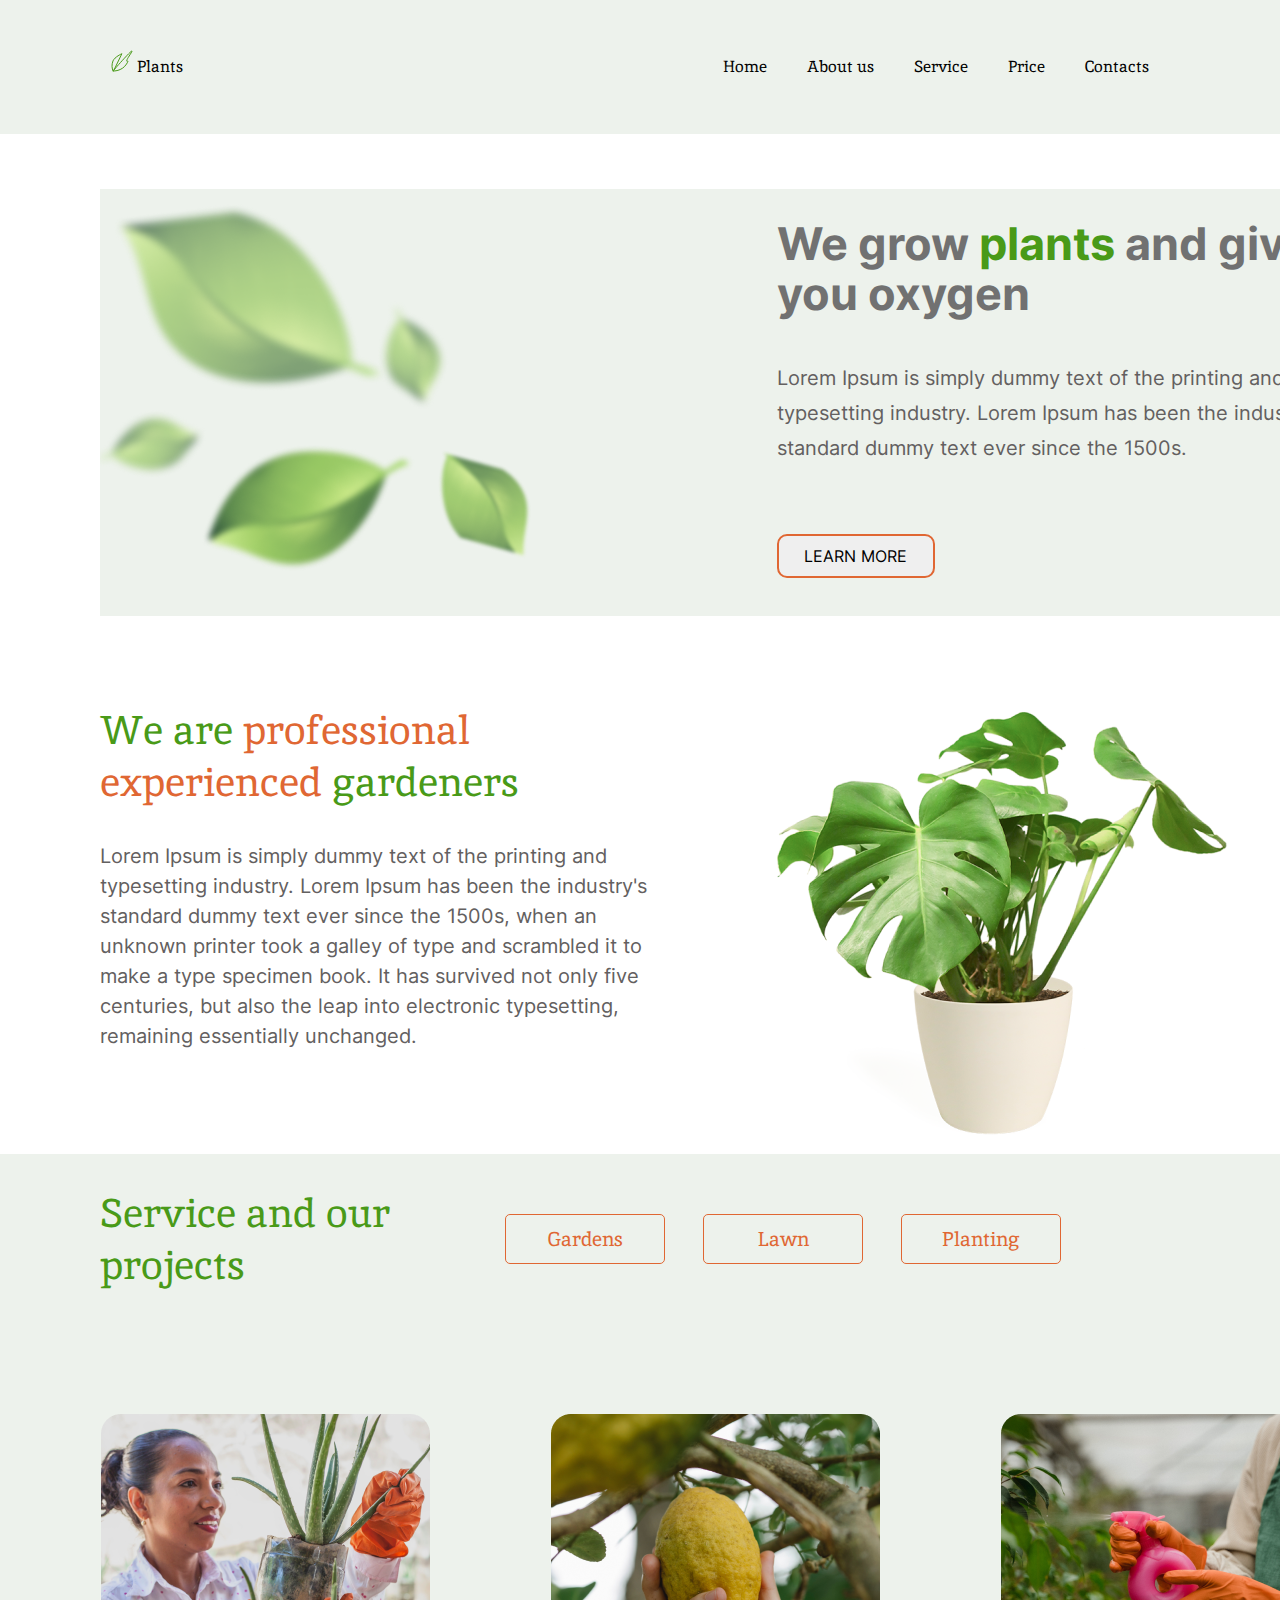
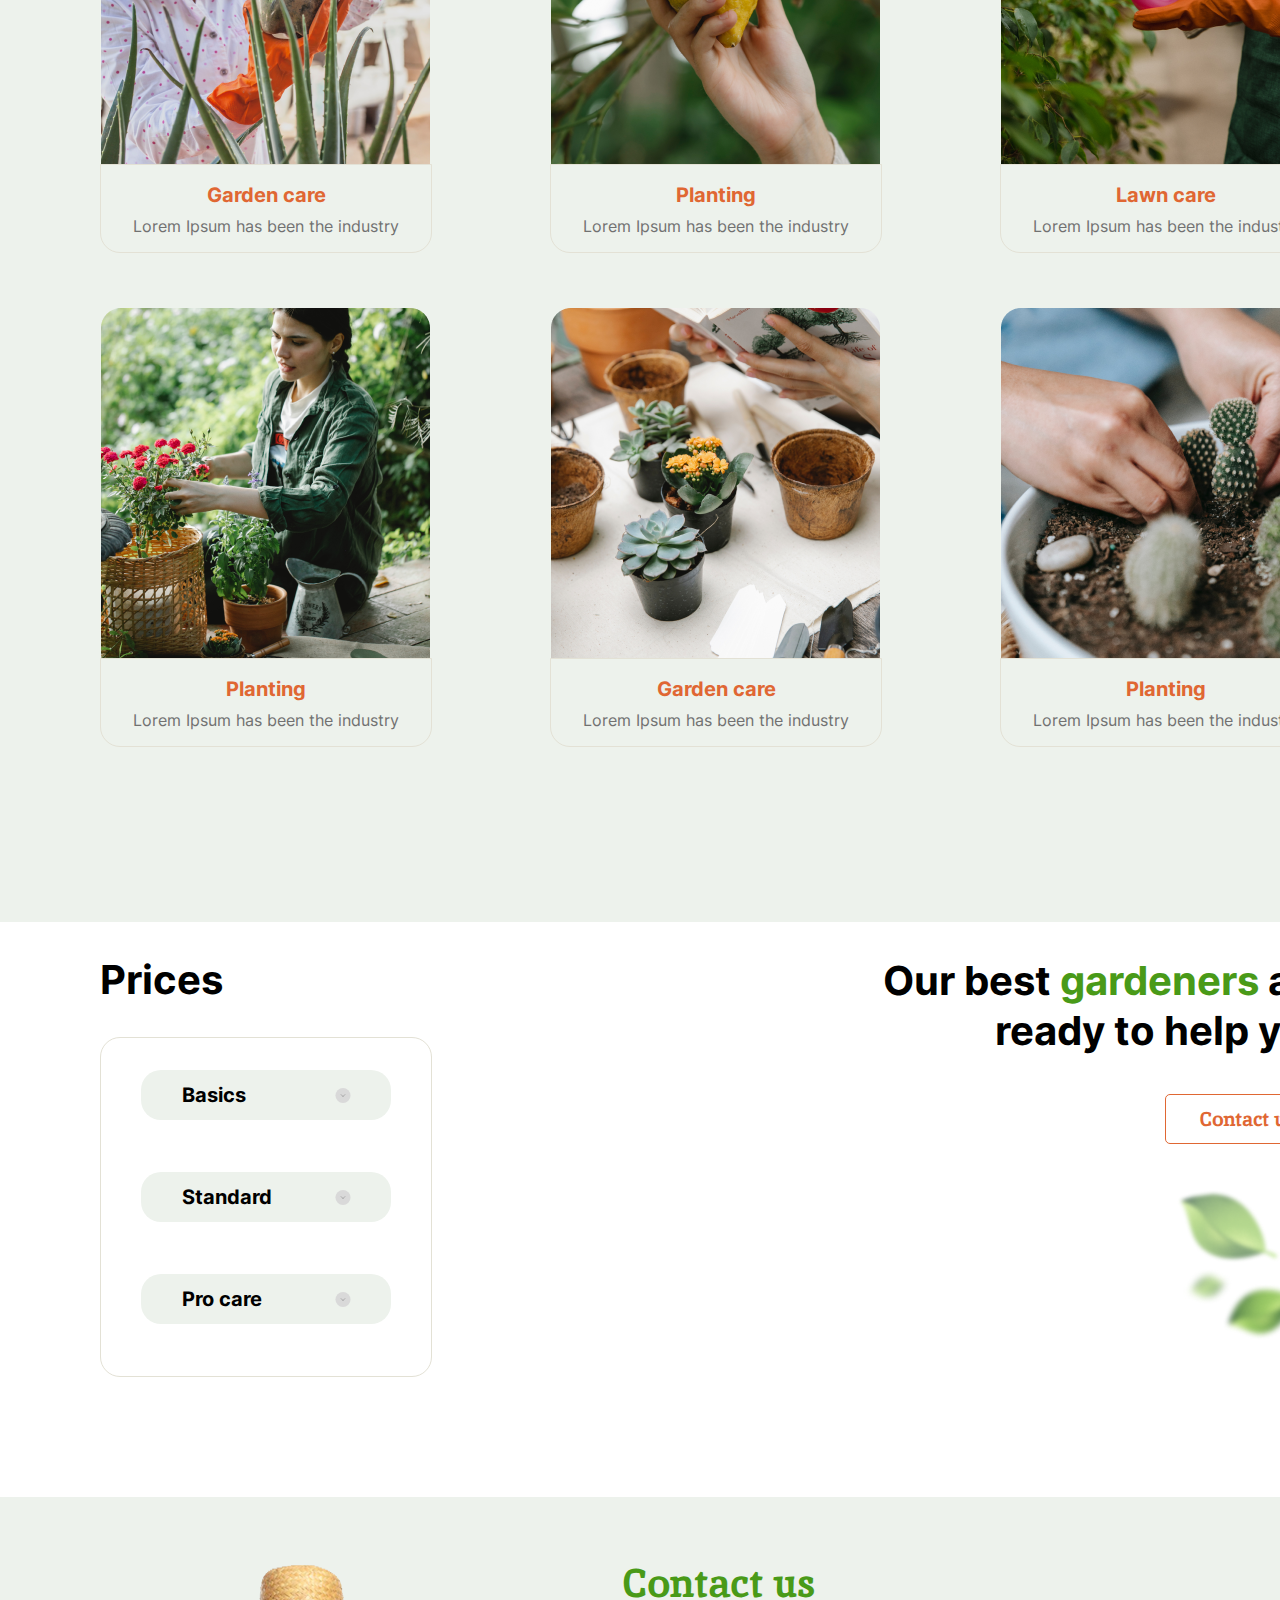
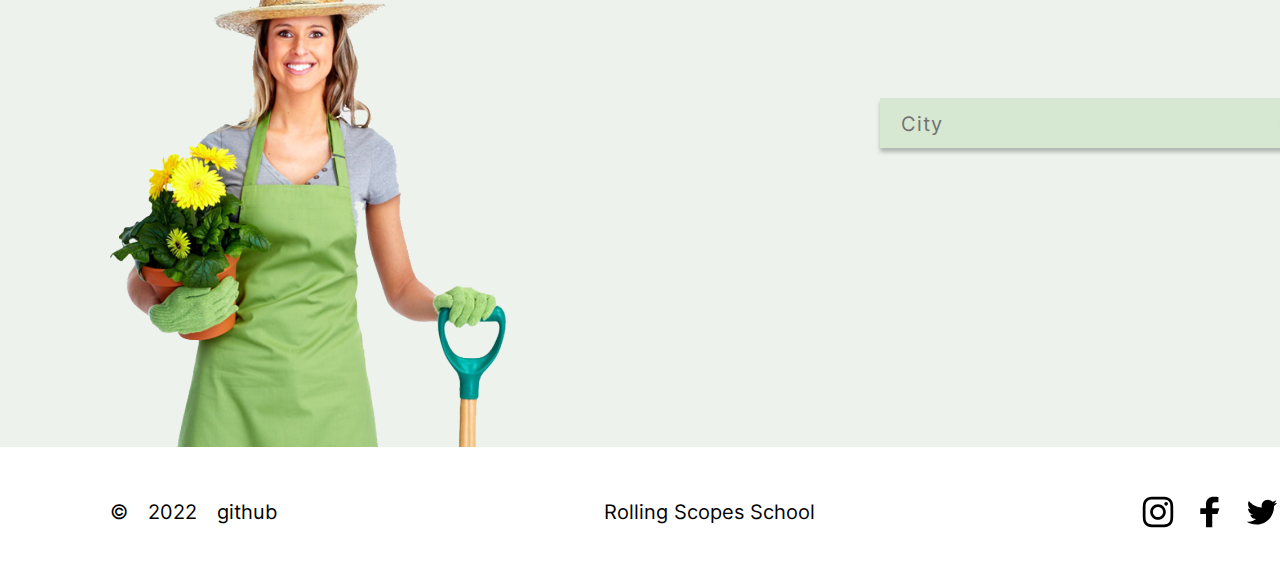
==== plants/index.html @ 16fa7680 "feat: add all files, markup and styles for task" ====
<!DOCTYPE html>
<html lang="en">
<head>
    <meta charset="UTF-8">
    <meta http-equiv="X-UA-Compatible" content="IE=edge">
    <meta name="viewport" content="width=device-width, initial-scale=1.0">
    <title>Document</title>
    <link rel="stylesheet" href="style.css">
</head>
<body>
    <header class="header">
            <div>
                <img src="./assets/logo_vector.svg" alt="logo">
                <span class="header-text">Plants</span>
            </div>
            <nav class="nav">
                <ul class="nav-list">
                    <li class="header-text"><a href="#home" class="nav-link">Home</a></li>
                    <li class="header-text"><a href="#aboutus" class="nav-link">About us</a></li>
                    <li class="header-text"><a href="#service" class="nav-link">Service</a></li>
                    <li class="header-text"><a href="#price" class="nav-link">Price</a></li>
                    <li class="header-text"><a href="#contacts" class="nav-link">Contacts</a></li>
                </ul>
            </nav>
    </header>
    <main class="main container">
        <section class="section home-section" id="home">
            <div class="home-section-item">
                <img src="./assets/leafs.png" alt="leafs">
            </div>
            <div class="home-section-item">
                <h1 class="home-section-header h1-color">We grow <span class="home-section-header home-section-header-part">plants</span> and give you oxygen</h1>
                <p class="home-section-paragraph">Lorem Ipsum is simply dummy text of the printing and typesetting industry. Lorem Ipsum has been the industry's standard dummy text ever since the 1500s.</p>
                <button class="home-section-button">LEARN MORE</button>
            </div>
        </section>
        <section class="section" id="aboutus">
            <div class="about-section-item">
                <h2 class="about-section-header h2-color">We are <span class="about-section-header about-section-header-color">professional experienced</span> gardeners</h2>
                <p class="about-section-paragraph">Lorem Ipsum is simply dummy text of the printing and typesetting industry. Lorem Ipsum has been the industry's standard dummy text ever since the 1500s, when an unknown printer took a galley of type and scrambled it to make a type specimen book. It has survived not only five centuries, but also the leap into electronic typesetting, remaining essentially unchanged. </p>
            </div>
            <div class="about-section-item">
                <img src="./assets/houseplant 1.png" alt="houseplant">
            </div>
        </section>
        <section class="section service-section" id="service">
            <div class="service-section-block">   
                <div class="service-section-header">
                    <h2 class="service-section-title">Service and our projects</h2>
                    <div class="service-section-buttons">
                        <button class="service-section-button">Gardens</button>
                        <button class="service-section-button">Lawn</button>
                        <button class="service-section-button">Planting</button>
                    </div>
                </div>
                <div class="service-section-items">
                    <div class="service-section-item">
                        <img src="./assets/first.png" alt="first">
                        <div class="serice-section-item-text">
                            <h3 class="service-section-h3">Garden care</h3>
                            <p class="service-section-paragraph">Lorem Ipsum has been the industry</p>
                        </div>
                    </div>
                    <div class="service-section-item">
                        <img src="./assets/first (1).png" alt="first (1)">
                        <div class="serice-section-item-text">
                            <h3 class="service-section-h3">Planting</h3>
                            <p class="service-section-paragraph">Lorem Ipsum has been the industry</p>
                        </div>
                    </div>
                    <div class="service-section-item">
                        <img src="./assets/first (2).png" alt="first (2)">
                        <div class="serice-section-item-text">
                            <h3 class="service-section-h3">Lawn care</h3>
                            <p class="service-section-paragraph">Lorem Ipsum has been the industry</p>
                        </div>
                    </div>
                    <div class="service-section-item">
                        <img src="./assets/first (3).png" alt="first (3)">
                        <div class="serice-section-item-text">
                            <h3 class="service-section-h3">Planting</h3>
                            <p class="service-section-paragraph">Lorem Ipsum has been the industry</p>
                        </div>
                    </div>
                    <div class="service-section-item">
                        <img src="./assets/first (4).png" alt="first (4)">
                        <div class="serice-section-item-text">
                            <h3 class="service-section-h3">Garden care</h3>
                            <p class="service-section-paragraph">Lorem Ipsum has been the industry</p>
                        </div>
                    </div>
                    <div class="service-section-item">
                        <img src="./assets/first (5).png" alt="first (5)">
                        <div class="serice-section-item-text">
                            <h3 class="service-section-h3">Planting</h3>
                            <p class="service-section-paragraph">Lorem Ipsum has been the industry</p>
                        </div>
                    </div>
                </div>
            </div>
        </section>
        <section class="section price-section" id="price">
            <div class="price-section-block">
                <div class="price-section-types">
                    <h2 class="prices-header">Prices</h2>
                    <div class="select-block">
                        <div>
                            <select class="price-section-select">
                                <option>Basics</option>
                            </select>
                            <span class="select-span">
                                <img class="select-span-arrow" src="./assets/accordion_btn.svg" alt="accordion_btn">
                            </span>
                        </div>
                        <div>
                            <select class="price-section-select">
                                <option>Standard</option>
                            </select>
                            <span class="select-span">
                                <img class="select-span-arrow" src="./assets/accordion_btn.svg" alt="accordion_btn">
                            </span>
                        </div>
                        <div>
                            <select class="price-section-select">
                                <option>Pro care</option>
                            </select>
                            <span class="select-span">
                                <img class="select-span-arrow" src="./assets/accordion_btn.svg" alt="accordion_btn">
                            </span>
                        </div>
                    </div>
                </div>
                <div class="price-header">
                    <h2 class="price-section-header h2-color-price">Our best <span class="price-section-header price-section-header-color">gardeners</span> are ready to help you </h2>
                    <button class="price-section-button">Contact us</button>
                    <img class="leafs_small" src="./assets/leafs_small.png" alt="leafs_small">
                </div>
            </div>
        </section>
        <section class="section contacts-section" id="contacts">
            <div class="contacts-section-block">
                <h2 class="contacts-section-h2">Contact us</h2>
                <div class="contacts-section-content"> 
                    <img class="contacts-section-woman" src="./assets/contact_woman 1.png" alt="contact_woman">
                    <div class="contacts-city">
                        <select class="contacts-section-select">
                            <option>City</option>
                        </select>
                        <span class="contacts-select-span">
                            <img class="select-span-arrow" src="./assets/accordion_btn.svg" alt="accordion_btn">
                        </span>
                    </div>
                </div>
            </div>
        </section>
    </main>
    <footer class="footer container">
        <div class="footer-content">
            <div class="footer-github footer-text">
                <p class="footer-github-margin">©</p>
                <p class="footer-github-margin">2022</p>
                <p class="footer-github-margin">
                    <a class="footer-link" href="https://github.com/averikaa">
                        github
                    </a>
                </p>
            </div>
            <div class="footer-rss footer-text">
                <p>
                    <a class="footer-link" href="https://app.rs.school/">
                        Rolling Scopes School
                    </a>
                </p>
            </div>
            <div class="footer-img-block">
                <img class=" footer-img" src="./assets/Vector.svg" alt="Vector">
                <img class=" footer-img" src="./assets/Vector (1).svg" alt="Vector (1)">
                <img class=" footer-img" src="./assets/Vector (2).svg" alt="Vector (2)">
                <img class=" footer-img" src="./assets/Vector (3).svg" alt="Vector (3)">
            </div>
        </div>
    </footer>
</body>
</html>
---- plants/style.css ----
@font-face {
    font-family: Inter;
     src: url("assets/fonts/Inter-Regular.ttf");
     font-weight: 300;
   }
@font-face {
font-family: Inter;
    src: url("assets/fonts/Inter-Bold.ttf");
    font-weight: 700;
}
@font-face {
    font-family: Inika;
        src: url("assets/fonts/Inika-Bold.ttf");
        font-weight: 700;
}    
@font-face {
    font-family: Inika;
        src: url("assets/fonts/Inika-Regular.ttf");
        font-weight: 400;
}
body {
    min-height: 100%;
    margin: 0;
    padding: 0;
    display: flex;
    flex-direction: column;
    justify-content: space-between;
}
.header {
    display: flex;
    justify-content: space-between;
    align-items: center;
    height: 134px;
    padding-left: 111px;
    padding-right: 111px;
    background: #EDF2EC;
}
.header-text {
    font-family: 'Inika';
    font-style: normal;
    font-weight: 400;
    font-size: 16px;
    line-height: 50px;
    color: #000;
}
.nav-list{
    display: flex;
    justify-content: flex-end;
    align-items: center;  
    list-style: none;
}
.nav-link {
    padding: 15px 20px;
    line-height: 50px;
    text-decoration: none;
    font-family: Inika;
    color: #000;
  }
  .nav-link:hover {
    color: #E06733;
  }
.h1-color {
    color: #717171;
}
.home-section-header {    
    font-family: 'Inter';
    font-style: normal;
    font-weight: 700;
    font-size: 45px;
    line-height: 50px;
}
.home-section-header-part {
    color: #499A18;
}
.section {
    margin-left: 100px;
    margin-right: 110px;
    margin-top: 55px;
    display: flex;
    justify-content: space-between;
}
.home-section {

    /* padding: 8px 0px; */
    gap: 10px;
    background: #EDF2EC;
}
.home-section-item {
    text-align: left;
    width: 45%;
}

.about-section-item {
    text-align: left;
    width: 45%;
}
.home-section-paragraph {
    font-family: Inter;
    font-style: normal;
    font-weight: 400;
    font-size: 20px;
    line-height: 35px;
    color: #636060;
    margin-top: 42px;
}
.home-section-button {
    border: 2px solid #E06733;
    border-radius: 10px;
    font-family: Inter;
    font-style: normal;
    font-weight: 400;
    font-size: 16px;
    line-height: 20px;
    color: #000;
    width: 158px;
    height: 44px;
    margin-top: 48px;
}
.container {
    min-width: 1440px;
    margin: 0 auto;
}
.about-section-header {
    font-family: 'Inika';
    font-style: normal;
    font-weight: 400;
    font-size: 40px;
    line-height: 52px;
}
.h2-color {
    color: #499A18;
}
.about-section-header-color {
    color: #E06733;
}
.about-section-paragraph {
    font-family: 'Inter';
    font-style: normal;
    font-weight: 400;
    font-size: 20px;
    line-height: 30px;
    color: #636060;
}
.service-section {
    display: flex;
    flex-direction: column;
    width: 100%;
    background: #EDF2EC;
    margin: 0;
}
.service-section-block {
    margin-left: 100px;
    margin-right: 110px;
    margin-bottom: 120px;
}
.service-section-header {
    display: flex;
    flex-direction: row;
    justify-content: space-between;
    align-items: center;
    margin-bottom: 90px;
}
.service-section-buttons {
    display: flex;
    flex-direction: row;
    margin-right: 250px;
}
.service-section-items {
    display: flex;
    flex-direction: row;
    flex-wrap: wrap;
    justify-content: space-between;
    align-items: initial;
}
.service-section-item {
    display: flex;
    flex-direction: column;
    justify-content: center;
    margin-bottom: 55px;
}
.serice-section-item-text {
    display: flex;
    flex-direction: column;
    justify-content: center;
    align-items: center;
    border: 1px solid #E3E1D5;
    border-radius: 0px 0px 20px 20px;
    width: 100%;
}
.service-section-title {
    font-family: 'Inika';
    font-style: normal;
    font-weight: 400;
    font-size: 40px;
    line-height: 52px;
    color: #499A18; 
    width: 300px;
}
.service-section-button {
    font-family: 'Inika';
    font-style: normal;
    font-weight: 400;
    font-size: 20px;
    line-height: 26px;
    color: #E06733;
    border: 1px solid #E06733;
    border-radius: 5px;
    height: 50px;
    width: 160px;
    margin-left: 19px;
    margin-right: 19px;
    background-color: #EDF2EC;
}
.service-section-h3 {
    font-family: 'Inter';
    font-style: normal;
    font-weight: 700;
    font-size: 20px;
    line-height: 20px;
    color: #E06733;
    margin-bottom: -5px;
}
.service-section-paragraph {
    font-family: 'Inter';
    font-style: normal;
    font-weight: 400;
    font-size: 16px;
    line-height: 20px;
    color: #717171;    
}
.price-section-header {
    font-family: 'Inter';
    font-style: normal;
    font-weight: 700;
    font-size: 40px;
    line-height: 50px;
    text-align: right;
    width: 455px;
    height: 100px;
}
.h2-color-price {
   color: #000;
}
.price-section-header-color {
    color: #499A18;
}
.price-section-button {
    font-family: 'Inika';
    font-style: normal;
    font-weight: 700;
    font-size: 20px;
    line-height: 26px;
    text-align: center;
    color: #E06733;
    border: 1px solid #E06733;
    background-color: #FFFFFF; 
    width: 165px;
    height: 50px;
    margin-top: 5px;
    margin-bottom: 38px;
    border-radius: 5px;
}
.prices-header {
    font-family: 'Inter';
    font-style: normal;
    font-weight: 700;
    font-size: 40px;
    line-height: 48px;
    color: #000000;
}
.price-section {
    width: 100%;
    margin: 0;
}
.price-section-types {
    display: flex;
    flex-direction: column;
}
.price-header {
    display: flex;
    flex-direction: column;
    align-items: flex-end;
}
.select-block {
    display: flex;
    flex-direction: column;
    justify-content: center;
    align-items: center;
    border: 1px solid #E3E1D5;
    border-radius: 20px;
    padding: 16px 0px;
}
.price-section-block{
    display: flex;
    width: 100%;
    flex-direction: row;
    justify-content: space-between;
    margin-left: 100px;
    margin-right: 110px;
    margin-bottom: 120px;
}
.leafs_small {
    width: 155px ;
    height: 175px ;
}
.price-section-select {
    background: #EDF2EC;
    border-radius: 20px;
    border-color: transparent;
    font-family: 'Inter';
    font-style: normal;
    font-weight: 700;
    font-size: 20px;
    line-height: 20px;
    color: #000000;
    width: 250px;
    height: 50px;
    appearance: none;
    margin: 16px 40px;
    padding: 0px 40px;
    display: flex;
}
.select-span {
    position: relative;
    left: 234px;
    bottom: 48px;
}
.select-span-arrow {
    width: 16px;
    height: 16px;
}
.contacts-section {
    background: #EDF2EC;
    width: 100%;
    margin: 0;
}
.contacts-section-block {
    display: flex;
    flex-direction: column;
    align-items: center;
    width: 100%;
    margin-left: 110px;
    margin-right: 110px;
}
.contacts-section-content {
    display: flex;
    width: 100%;
    justify-content: space-between;
}
.contacts-section-woman {
    height: 497px;
    width: 400px;
}
.contacts-section-h2 {
    font-family: 'Inika';
    font-style: normal;
    font-weight: 700;
    font-size: 40px;
    line-height: 52px;
    color: #499A18;
    width: 195px;
    height: 51px;
    margin: 60px 0px -58px 0px;
}
.contacts-city {
    margin-top: 148px;
}
.contacts-section-select {
    display: flex;
    background: #D6E7D2;
    box-shadow: 0px 4px 4px rgba(0, 0, 0, 0.25);
    border-radius: 0px;
    height: 50px;
    width: 450px;
    border-color: transparent;
    appearance: none;
    font-family: 'Inter';
    font-style: normal;
    font-weight: 400;
    font-size: 20px;
    line-height: 40px;
    letter-spacing: 0.05em;
    color: #717171;
    padding: 5px 35px 5px 20px;
}
.contacts-select-span {
    position: relative;
    left: 399px;
    bottom: 33px ;
    display: block;
    width: 16px;
    height: 16px;
}
.footer {
    display: flex;
    background: #FFFFFF;
    height: 130px;
}
.footer-content {
    display: flex;
    justify-content: space-between;
    align-items: center;
    width: 100%;
    margin-left: 110px;
    margin-right: 110px;
}
.footer-github {
    display: flex;
}
.footer-rss {
    display: flex;
}
.footer-img-block {
    display: flex;
}
.footer-img {
    margin-left: 20px;
    width: 32px;
    height: 32px;
}
.footer-text {
    font-family: 'Inter';
    font-style: normal;
    font-weight: 400;
    font-size: 20px;
    line-height: 50px;
    color: #000000;
}
.footer-github-margin {
    margin-right: 20px;
}
.footer-link {
    color: #000;
    text-decoration: none;
}
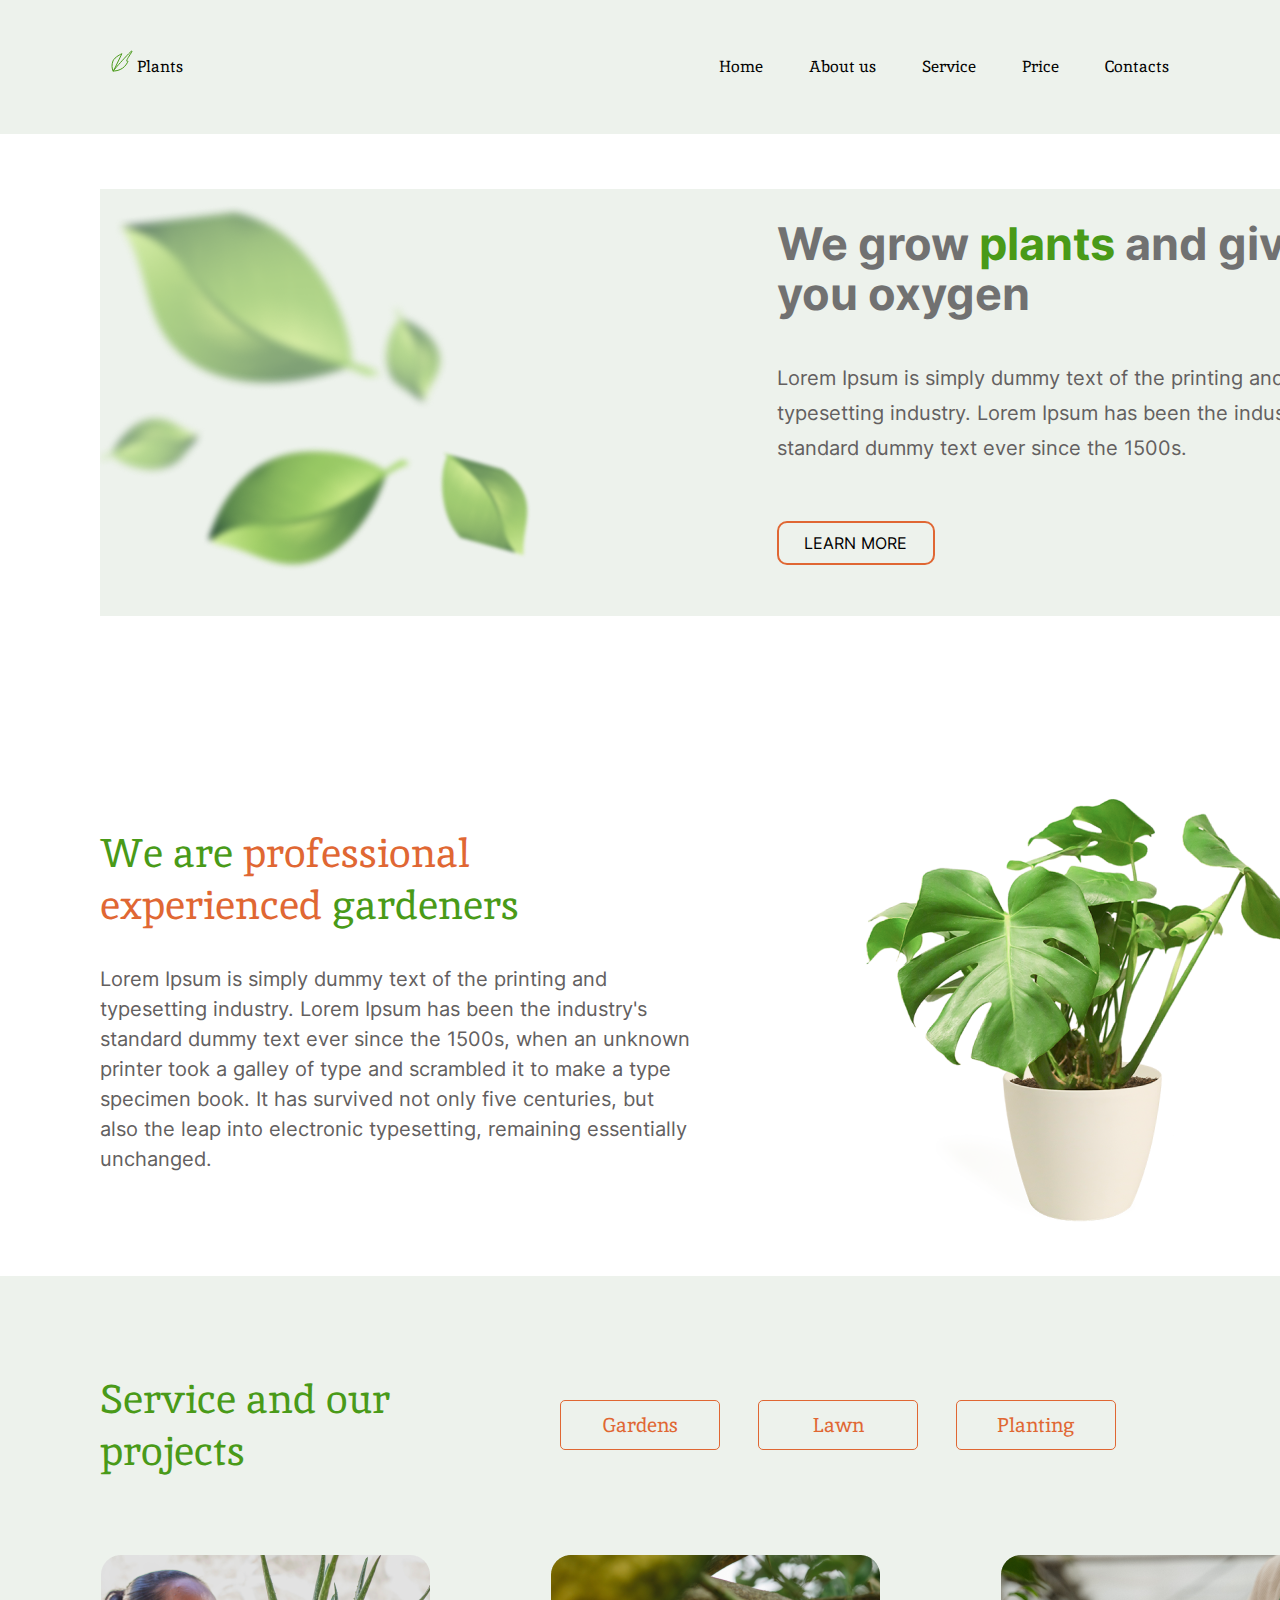
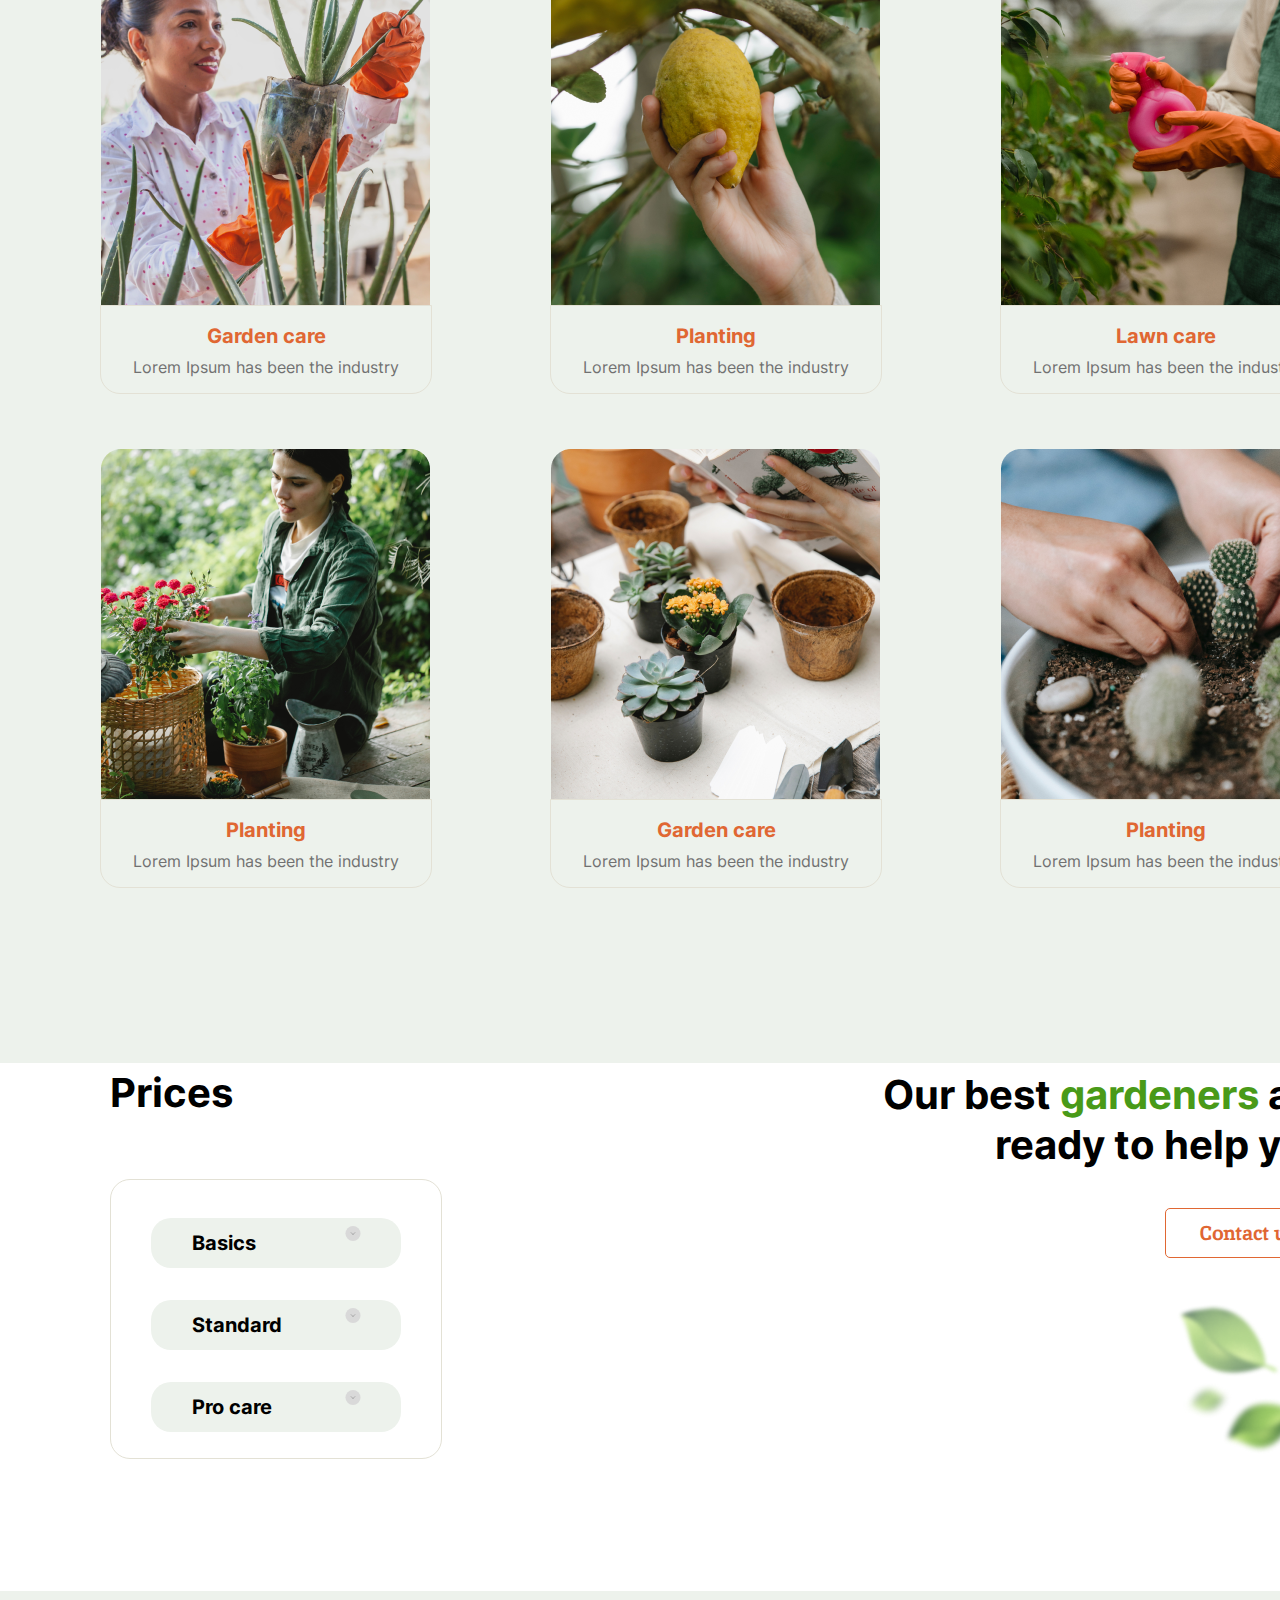
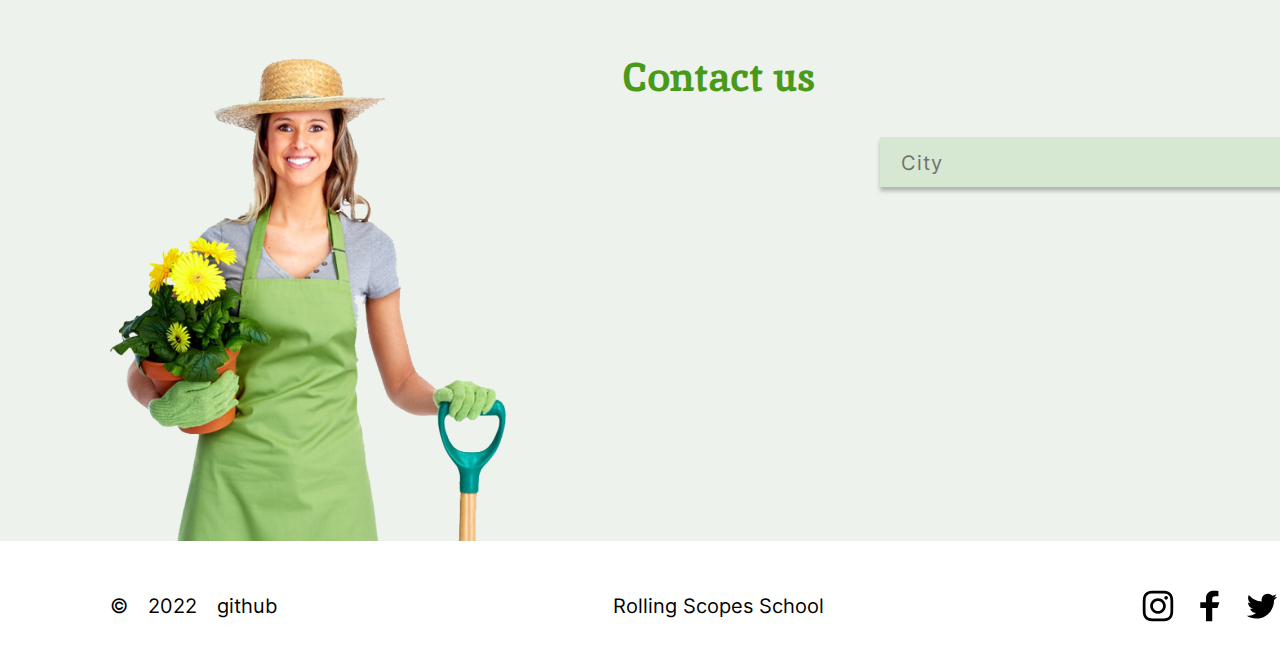
==== commit d77fc6dd: "refactor: rename few files, made some PixelPerfect fixes, add script.js" ====
--- a/plants/index.html
+++ b/plants/index.html
@@ -5,6 +5,8 @@
     <meta http-equiv="X-UA-Compatible" content="IE=edge">
     <meta name="viewport" content="width=device-width, initial-scale=1.0">
     <title>Document</title>
+    <link rel="icon" type="image/x-icon" href="./assets/logo_vector.svg">
+    <script src="script.js"></script>
     <link rel="stylesheet" href="style.css">
 </head>
 <body>
@@ -15,8 +17,8 @@
             </div>
             <nav class="nav">
                 <ul class="nav-list">
-                    <li class="header-text"><a href="#home" class="nav-link">Home</a></li>
-                    <li class="header-text"><a href="#aboutus" class="nav-link">About us</a></li>
+                    <li class="header-text"><a href="#welcome" class="nav-link">Home</a></li>
+                    <li class="header-text"><a href="#about" class="nav-link">About us</a></li>
                     <li class="header-text"><a href="#service" class="nav-link">Service</a></li>
                     <li class="header-text"><a href="#price" class="nav-link">Price</a></li>
                     <li class="header-text"><a href="#contacts" class="nav-link">Contacts</a></li>
@@ -24,23 +26,23 @@
             </nav>
     </header>
     <main class="main container">
-        <section class="section home-section" id="home">
-            <div class="home-section-item">
+        <section class="section welcome-section" id="welcome">
+            <div class="welcome-section-item">
                 <img src="./assets/leafs.png" alt="leafs">
             </div>
-            <div class="home-section-item">
-                <h1 class="home-section-header h1-color">We grow <span class="home-section-header home-section-header-part">plants</span> and give you oxygen</h1>
-                <p class="home-section-paragraph">Lorem Ipsum is simply dummy text of the printing and typesetting industry. Lorem Ipsum has been the industry's standard dummy text ever since the 1500s.</p>
-                <button class="home-section-button">LEARN MORE</button>
+            <div class="welcome-section-item">
+                <h1 class="welcome-section-header h1-color">We grow <span class="welcome-section-header welcome-section-header-part">plants</span> and give you oxygen</h1>
+                <p class="welcome-section-paragraph">Lorem Ipsum is simply dummy text of the printing and typesetting industry. Lorem Ipsum has been the industry's standard dummy text ever since the 1500s.</p>
+                <button class="welcome-section-button">LEARN MORE</button>
             </div>
         </section>
-        <section class="section" id="aboutus">
-            <div class="about-section-item">
+        <section class="section" id="about">
+            <div class="about-section-item" style="width: 65%;">
                 <h2 class="about-section-header h2-color">We are <span class="about-section-header about-section-header-color">professional experienced</span> gardeners</h2>
                 <p class="about-section-paragraph">Lorem Ipsum is simply dummy text of the printing and typesetting industry. Lorem Ipsum has been the industry's standard dummy text ever since the 1500s, when an unknown printer took a galley of type and scrambled it to make a type specimen book. It has survived not only five centuries, but also the leap into electronic typesetting, remaining essentially unchanged. </p>
             </div>
-            <div class="about-section-item">
-                <img src="./assets/houseplant 1.png" alt="houseplant">
+            <div class="about-section-item" style="margin: 87px 0px 35px 170px;">
+                <img src="./assets/houseplant1.png" alt="houseplant">
             </div>
         </section>
         <section class="section service-section" id="service">
@@ -62,35 +64,35 @@
                         </div>
                     </div>
                     <div class="service-section-item">
-                        <img src="./assets/first (1).png" alt="first (1)">
+                        <img src="./assets/first(1).png" alt="first (1)">
                         <div class="serice-section-item-text">
                             <h3 class="service-section-h3">Planting</h3>
                             <p class="service-section-paragraph">Lorem Ipsum has been the industry</p>
                         </div>
                     </div>
                     <div class="service-section-item">
-                        <img src="./assets/first (2).png" alt="first (2)">
+                        <img src="./assets/first(2).png" alt="first (2)">
                         <div class="serice-section-item-text">
                             <h3 class="service-section-h3">Lawn care</h3>
                             <p class="service-section-paragraph">Lorem Ipsum has been the industry</p>
                         </div>
                     </div>
                     <div class="service-section-item">
-                        <img src="./assets/first (3).png" alt="first (3)">
+                        <img src="./assets/first(3).png" alt="first (3)">
                         <div class="serice-section-item-text">
                             <h3 class="service-section-h3">Planting</h3>
                             <p class="service-section-paragraph">Lorem Ipsum has been the industry</p>
                         </div>
                     </div>
                     <div class="service-section-item">
-                        <img src="./assets/first (4).png" alt="first (4)">
+                        <img src="./assets/first(4).png" alt="first (4)">
                         <div class="serice-section-item-text">
                             <h3 class="service-section-h3">Garden care</h3>
                             <p class="service-section-paragraph">Lorem Ipsum has been the industry</p>
                         </div>
                     </div>
                     <div class="service-section-item">
-                        <img src="./assets/first (5).png" alt="first (5)">
+                        <img src="./assets/first(5).png" alt="first (5)">
                         <div class="serice-section-item-text">
                             <h3 class="service-section-h3">Planting</h3>
                             <p class="service-section-paragraph">Lorem Ipsum has been the industry</p>
@@ -102,7 +104,7 @@
         <section class="section price-section" id="price">
             <div class="price-section-block">
                 <div class="price-section-types">
-                    <h2 class="prices-header">Prices</h2>
+                    <p class="prices-header">Prices</p>
                     <div class="select-block">
                         <div>
                             <select class="price-section-select">
@@ -141,7 +143,7 @@
             <div class="contacts-section-block">
                 <h2 class="contacts-section-h2">Contact us</h2>
                 <div class="contacts-section-content"> 
-                    <img class="contacts-section-woman" src="./assets/contact_woman 1.png" alt="contact_woman">
+                    <img class="contacts-section-woman" src="./assets/contact_woman1.png" alt="contact_woman">
                     <div class="contacts-city">
                         <select class="contacts-section-select">
                             <option>City</option>
@@ -167,17 +169,25 @@
             </div>
             <div class="footer-rss footer-text">
                 <p>
-                    <a class="footer-link" href="https://app.rs.school/">
+                    <a class="footer-link" style="margin-left: 57px;" href="https://rs.school/js-stage0/">
                         Rolling Scopes School
                     </a>
                 </p>
             </div>
-            <div class="footer-img-block">
-                <img class=" footer-img" src="./assets/Vector.svg" alt="Vector">
-                <img class=" footer-img" src="./assets/Vector (1).svg" alt="Vector (1)">
-                <img class=" footer-img" src="./assets/Vector (2).svg" alt="Vector (2)">
-                <img class=" footer-img" src="./assets/Vector (3).svg" alt="Vector (3)">
-            </div>
+            <ul class="footer-img-block">
+                <li >
+                    <a class=" footer-img" style="background-image: url(./assets/Vector.svg)" href="https://www.instagram.com/" ></a>
+                </li>
+                <li >
+                    <a class=" footer-img" style="background-image: url(./assets/Vector\(1\).svg)" href="https://facebook.com/" ></a>
+                </li>
+                <li >
+                    <a class=" footer-img" style="background-image: url(./assets/Vector\(2\).svg)" href="https://twitter.com/" ></a>
+                </li>
+                <li >
+                    <a class=" footer-img" style="background-image: url(./assets/Vector\(3\).svg)" href="https://www.pinterest.com/" ></a>
+                </li>
+            </ul>
         </div>
     </footer>
 </body>
--- a/plants/style.css
+++ b/plants/style.css
@@ -18,6 +18,9 @@
         src: url("assets/fonts/Inika-Regular.ttf");
         font-weight: 400;
 }
+html {
+    scroll-behavior: smooth; /* свойство scroll-behavior не наследуется, применяется к прокручиваемым блокам */ 
+  }
 body {
     min-height: 100%;
     margin: 0;
@@ -43,18 +46,21 @@
     line-height: 50px;
     color: #000;
 }
+.nav {
+    width: 490px;
+}
 .nav-list{
     display: flex;
-    justify-content: flex-end;
+    justify-content: space-between;
     align-items: center;  
     list-style: none;
 }
 .nav-link {
-    padding: 15px 20px;
     line-height: 50px;
     text-decoration: none;
     font-family: Inika;
     color: #000;
+    transition: .3s;
   }
   .nav-link:hover {
     color: #E06733;
@@ -62,14 +68,14 @@
 .h1-color {
     color: #717171;
 }
-.home-section-header {    
+.welcome-section-header {    
     font-family: 'Inter';
     font-style: normal;
     font-weight: 700;
     font-size: 45px;
     line-height: 50px;
 }
-.home-section-header-part {
+.welcome-section-header-part {
     color: #499A18;
 }
 .section {
@@ -79,22 +85,23 @@
     display: flex;
     justify-content: space-between;
 }
-.home-section {
+.welcome-section {
 
     /* padding: 8px 0px; */
     gap: 10px;
     background: #EDF2EC;
 }
-.home-section-item {
+.welcome-section-item {
     text-align: left;
     width: 45%;
 }
 
 .about-section-item {
     text-align: left;
+    margin-top: 123px;
     width: 45%;
 }
-.home-section-paragraph {
+.welcome-section-paragraph {
     font-family: Inter;
     font-style: normal;
     font-weight: 400;
@@ -103,8 +110,9 @@
     color: #636060;
     margin-top: 42px;
 }
-.home-section-button {
+.welcome-section-button {
     border: 2px solid #E06733;
+    background-color: transparent;
     border-radius: 10px;
     font-family: Inter;
     font-style: normal;
@@ -114,7 +122,13 @@
     color: #000;
     width: 158px;
     height: 44px;
-    margin-top: 48px;
+    margin-top: 35px;
+    transition: .3s;
+}
+.welcome-section-button:hover{
+    color: #fff;
+    background-color: #E06733;
+    cursor: pointer;
 }
 .container {
     min-width: 1440px;
@@ -149,6 +163,7 @@
     margin: 0;
 }
 .service-section-block {
+    margin-top: 64px;
     margin-left: 100px;
     margin-right: 110px;
     margin-bottom: 120px;
@@ -158,12 +173,12 @@
     flex-direction: row;
     justify-content: space-between;
     align-items: center;
-    margin-bottom: 90px;
+    margin-bottom: 45px;
 }
 .service-section-buttons {
     display: flex;
     flex-direction: row;
-    margin-right: 250px;
+    margin-right: 195px;
 }
 .service-section-items {
     display: flex;
@@ -171,6 +186,7 @@
     flex-wrap: wrap;
     justify-content: space-between;
     align-items: initial;
+    margin-top: 45px;
 }
 .service-section-item {
     display: flex;
@@ -210,6 +226,12 @@
     margin-left: 19px;
     margin-right: 19px;
     background-color: #EDF2EC;
+    transition: .3s;
+}
+.service-section-button:hover {
+    color: #fff;
+    cursor: pointer;
+    background-color: #E06733;
 }
 .service-section-h3 {
     font-family: 'Inter';
@@ -259,9 +281,16 @@
     margin-top: 5px;
     margin-bottom: 38px;
     border-radius: 5px;
+    transition: .3s;
+}
+.price-section-button:hover {
+    color: #fff;
+    background-color: #E06733;
+    cursor: pointer;
 }
 .prices-header {
     font-family: 'Inter';
+    margin-top: 6px;
     font-style: normal;
     font-weight: 700;
     font-size: 40px;
@@ -274,9 +303,11 @@
 }
 .price-section-types {
     display: flex;
+    margin-left: 10px;
     flex-direction: column;
 }
 .price-header {
+    margin-top: -27px;
     display: flex;
     flex-direction: column;
     align-items: flex-end;
@@ -288,7 +319,8 @@
     align-items: center;
     border: 1px solid #E3E1D5;
     border-radius: 20px;
-    padding: 16px 0px;
+    margin-top: 22px;
+    padding-top: 32px;
 }
 .price-section-block{
     display: flex;
@@ -316,7 +348,7 @@
     width: 250px;
     height: 50px;
     appearance: none;
-    margin: 16px 40px;
+    margin: 6px 40px;
     padding: 0px 40px;
     display: flex;
 }
@@ -382,6 +414,7 @@
     letter-spacing: 0.05em;
     color: #717171;
     padding: 5px 35px 5px 20px;
+    margin-top: -55px
 }
 .contacts-select-span {
     position: relative;
@@ -411,10 +444,15 @@
     display: flex;
 }
 .footer-img-block {
+    list-style-type: none;
     display: flex;
 }
 .footer-img {
+    display: block;
+    background-size: contain;
+    background-size: 100% 100%;
     margin-left: 20px;
+    background-repeat: no-repeat;
     width: 32px;
     height: 32px;
 }
@@ -432,4 +470,7 @@
 .footer-link {
     color: #000;
     text-decoration: none;
+}
+.footer-link:hover {
+    color: #499A18;
 }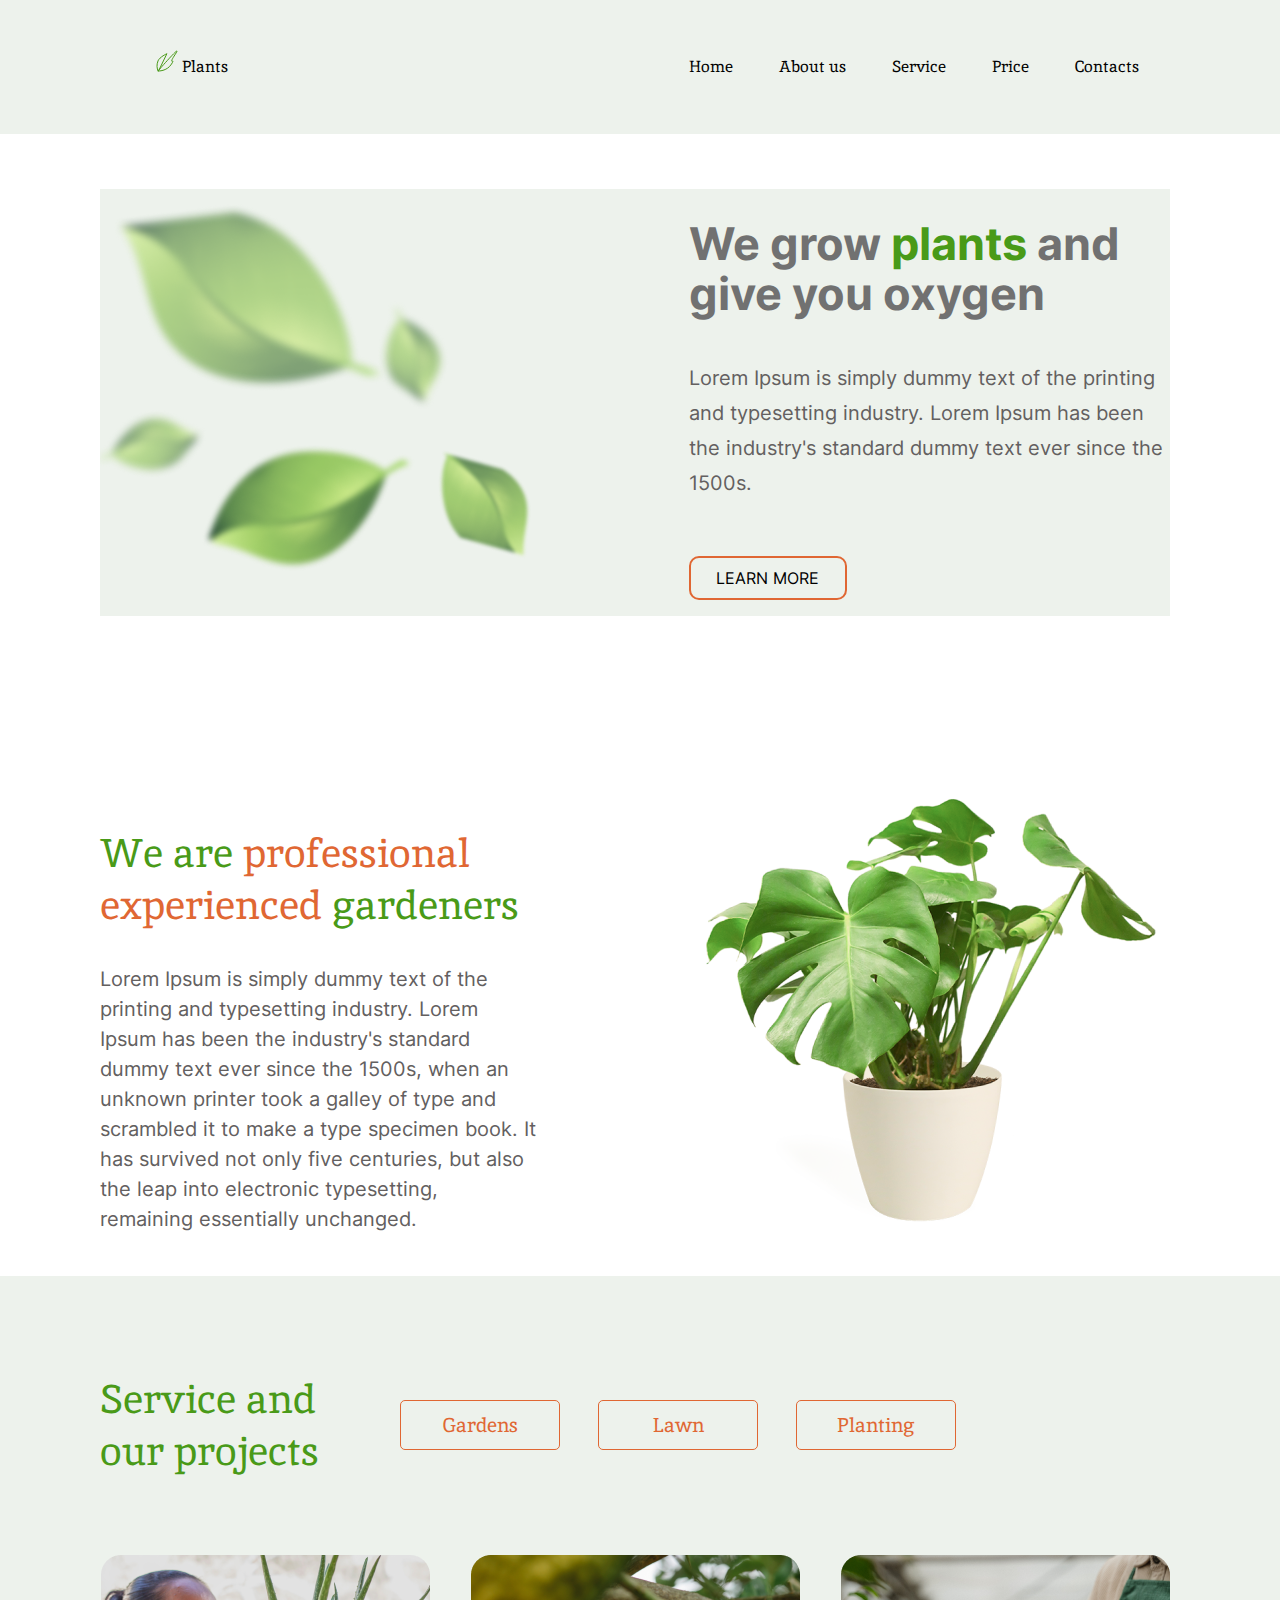
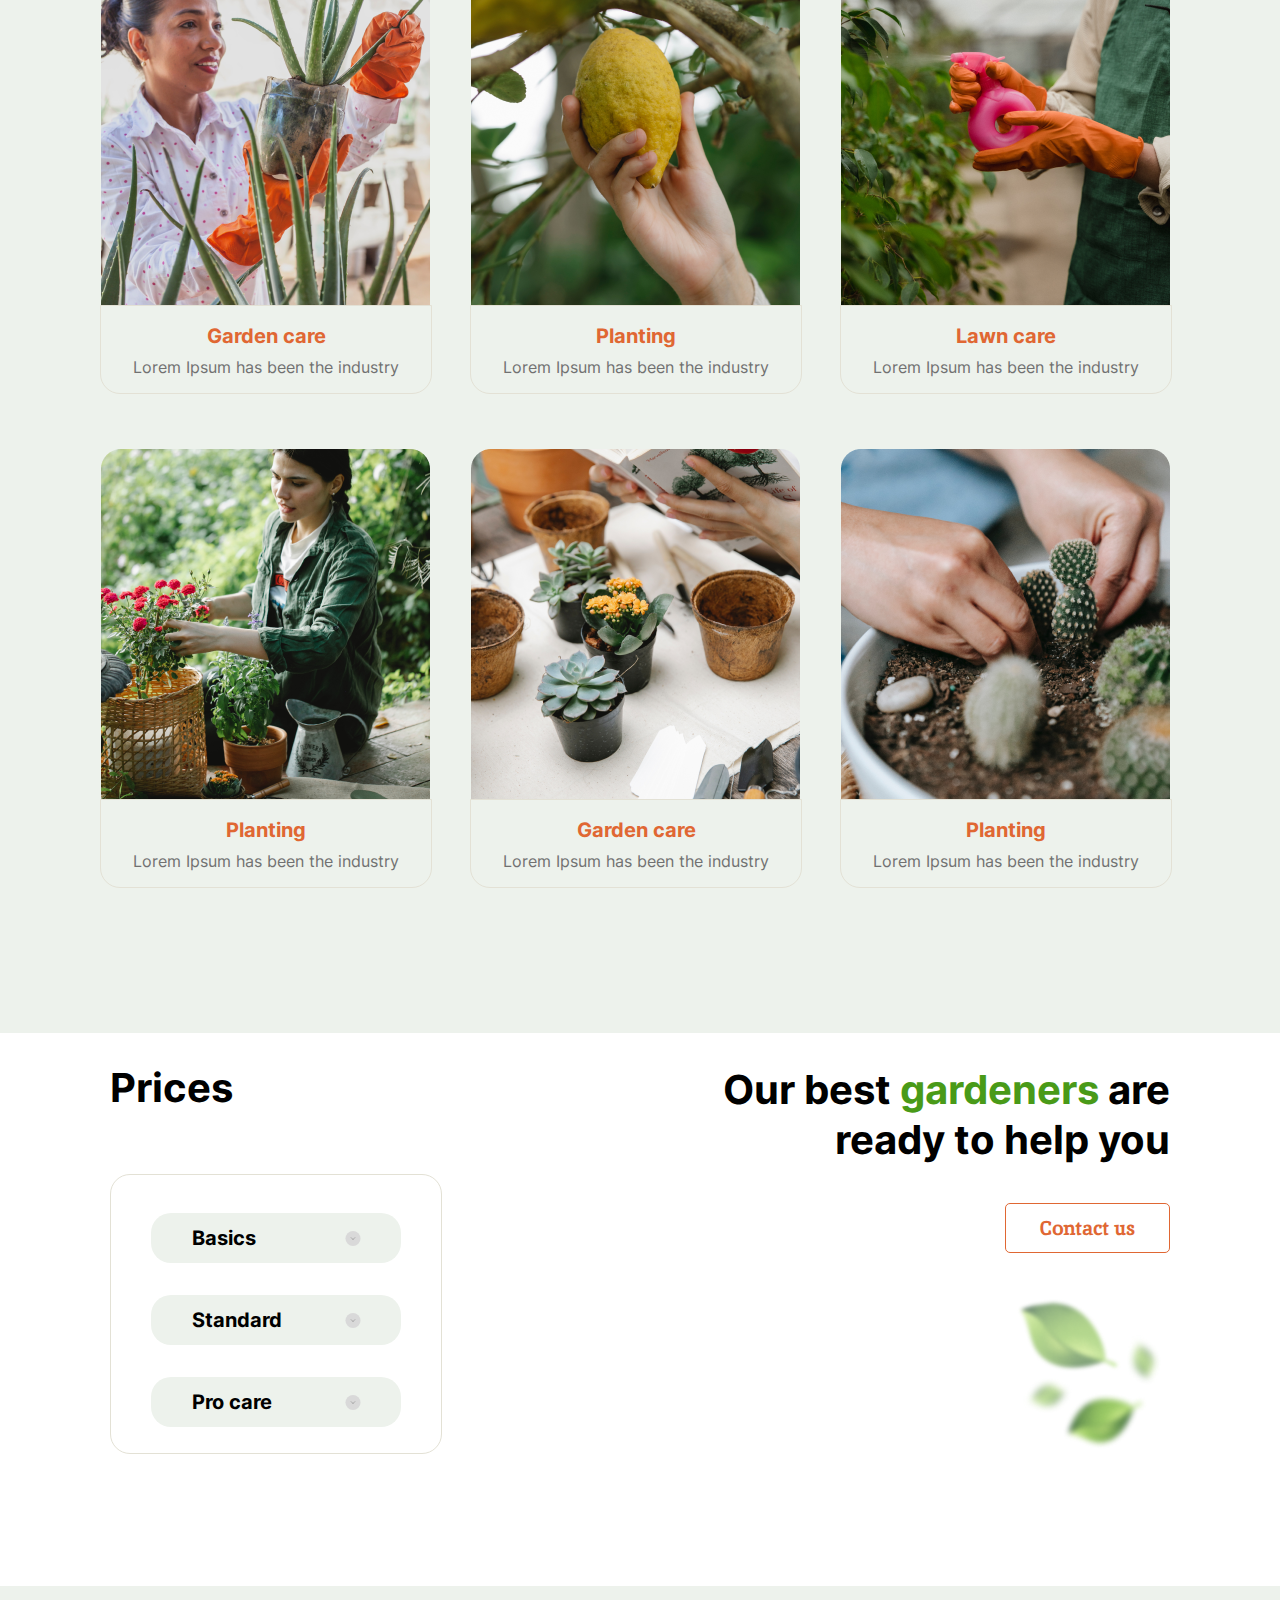
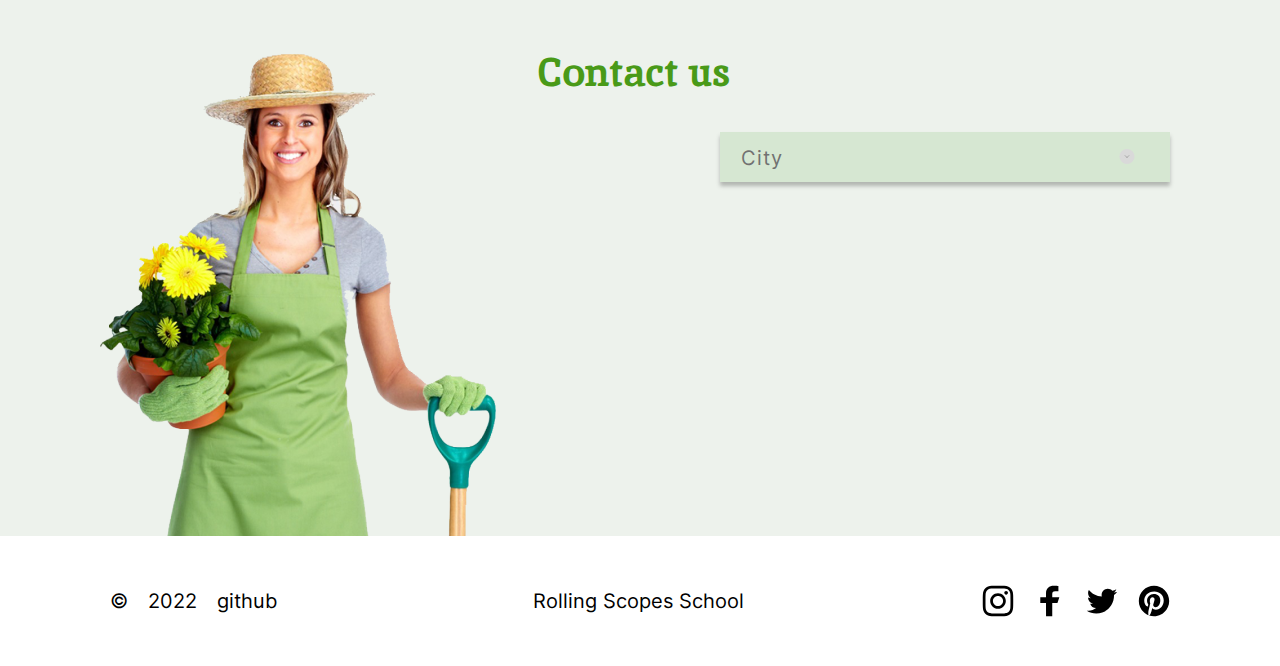
==== commit bb0848b0: "refactor: fix width bug" ====
--- a/plants/index.html
+++ b/plants/index.html
@@ -6,11 +6,14 @@
     <meta name="viewport" content="width=device-width, initial-scale=1.0">
     <title>Document</title>
     <link rel="icon" type="image/x-icon" href="./assets/logo_vector.svg">
+    <title>Plants</title>
     <script src="script.js"></script>
     <link rel="stylesheet" href="style.css">
 </head>
 <body>
-    <header class="header">
+<header class="header">
+    <div class="header-bg" >
+        <div class="header-content">
             <div>
                 <img src="./assets/logo_vector.svg" alt="logo">
                 <span class="header-text">Plants</span>
@@ -24,29 +27,50 @@
                     <li class="header-text"><a href="#contacts" class="nav-link">Contacts</a></li>
                 </ul>
             </nav>
-    </header>
-    <main class="main container">
-        <section class="section welcome-section" id="welcome">
-            <div class="welcome-section-item">
-                <img src="./assets/leafs.png" alt="leafs">
-            </div>
-            <div class="welcome-section-item">
-                <h1 class="welcome-section-header h1-color">We grow <span class="welcome-section-header welcome-section-header-part">plants</span> and give you oxygen</h1>
-                <p class="welcome-section-paragraph">Lorem Ipsum is simply dummy text of the printing and typesetting industry. Lorem Ipsum has been the industry's standard dummy text ever since the 1500s.</p>
-                <button class="welcome-section-button">LEARN MORE</button>
-            </div>
-        </section>
-        <section class="section" id="about">
-            <div class="about-section-item" style="width: 65%;">
-                <h2 class="about-section-header h2-color">We are <span class="about-section-header about-section-header-color">professional experienced</span> gardeners</h2>
-                <p class="about-section-paragraph">Lorem Ipsum is simply dummy text of the printing and typesetting industry. Lorem Ipsum has been the industry's standard dummy text ever since the 1500s, when an unknown printer took a galley of type and scrambled it to make a type specimen book. It has survived not only five centuries, but also the leap into electronic typesetting, remaining essentially unchanged. </p>
-            </div>
-            <div class="about-section-item" style="margin: 87px 0px 35px 170px;">
-                <img src="./assets/houseplant1.png" alt="houseplant">
-            </div>
-        </section>
-        <section class="section service-section" id="service">
-            <div class="service-section-block">   
+        </div>
+    </div>
+</header>
+<main>
+    <section class="base-section" id="welcome">
+        <div class="content-bg">
+            <div class="section welcome-section section-margin">
+                <div class="welcome-section-item">
+                    <img src="./assets/leafs.png" alt="leafs">
+                </div>
+                <div class="welcome-section-item">
+                    <h1 class="welcome-section-header h1-color">We grow <span
+                            class="welcome-section-header welcome-section-header-part">plants</span> and give you oxygen
+                    </h1>
+                    <p class="welcome-section-paragraph">Lorem Ipsum is simply dummy text of the printing and
+                        typesetting
+                        industry. Lorem Ipsum has been the industry's standard dummy text ever since the 1500s.</p>
+                    <button class="welcome-section-button">LEARN MORE</button>
+                </div>
+            </div>
+        </div>
+    </section>
+    <section class="base-section" id="about">
+        <div class="content-bg ">
+            <div class="section section-margin">
+                <div class="about-section-item" style="width: 65%;">
+                    <h2 class="about-section-header h2-color">We are <span
+                            class="about-section-header about-section-header-color">professional experienced</span>
+                        gardeners</h2>
+                    <p class="about-section-paragraph">Lorem Ipsum is simply dummy text of the printing and typesetting
+                        industry. Lorem Ipsum has been the industry's standard dummy text ever since the 1500s, when an
+                        unknown printer took a galley of type and scrambled it to make a type specimen book. It has
+                        survived not only five centuries, but also the leap into electronic typesetting, remaining
+                        essentially unchanged. </p>
+                </div>
+                <div class="about-section-item" style="margin: 87px 0px 35px 170px;">
+                    <img src="./assets/houseplant1.png" alt="houseplant">
+                </div>
+            </div>
+        </div>
+    </section>
+    <section class="base-section green-section-background" id="service">
+        <div class="content-bg section service-section">
+            <div class="service-section-block">
                 <div class="service-section-header">
                     <h2 class="service-section-title">Service and our projects</h2>
                     <div class="service-section-buttons">
@@ -100,9 +124,11 @@
                     </div>
                 </div>
             </div>
-        </section>
-        <section class="section price-section" id="price">
-            <div class="price-section-block">
+        </div>
+    </section>
+    <section class="price-section" id="price">
+        <div class="content-bg  price-section-block">
+            <div class=" section section-margin" style="width: 100%; margin-top: -5px;">
                 <div class="price-section-types">
                     <p class="prices-header">Prices</p>
                     <div class="select-block">
@@ -111,84 +137,93 @@
                                 <option>Basics</option>
                             </select>
                             <span class="select-span">
-                                <img class="select-span-arrow" src="./assets/accordion_btn.svg" alt="accordion_btn">
-                            </span>
+                                    <img class="select-span-arrow" src="./assets/accordion_btn.svg" alt="accordion_btn">
+                                </span>
                         </div>
                         <div>
                             <select class="price-section-select">
                                 <option>Standard</option>
                             </select>
                             <span class="select-span">
-                                <img class="select-span-arrow" src="./assets/accordion_btn.svg" alt="accordion_btn">
-                            </span>
+                                    <img class="select-span-arrow" src="./assets/accordion_btn.svg" alt="accordion_btn">
+                                </span>
                         </div>
                         <div>
                             <select class="price-section-select">
                                 <option>Pro care</option>
                             </select>
                             <span class="select-span">
-                                <img class="select-span-arrow" src="./assets/accordion_btn.svg" alt="accordion_btn">
-                            </span>
+                                    <img class="select-span-arrow" src="./assets/accordion_btn.svg" alt="accordion_btn">
+                                </span>
                         </div>
                     </div>
                 </div>
                 <div class="price-header">
-                    <h2 class="price-section-header h2-color-price">Our best <span class="price-section-header price-section-header-color">gardeners</span> are ready to help you </h2>
+                    <h2 class="price-section-header h2-color-price">Our best <span
+                            class="price-section-header price-section-header-color">gardeners</span> are ready to help you
+                    </h2>
                     <button class="price-section-button">Contact us</button>
                     <img class="leafs_small" src="./assets/leafs_small.png" alt="leafs_small">
                 </div>
             </div>
-        </section>
-        <section class="section contacts-section" id="contacts">
-            <div class="contacts-section-block">
+        </div>
+    </section>
+    <section class="contacts-section" id="contacts">
+        <div class="content-bg  ">
+            <div class="section section-margin contacts-section-block">
                 <h2 class="contacts-section-h2">Contact us</h2>
-                <div class="contacts-section-content"> 
+                <div class="contacts-section-content">
                     <img class="contacts-section-woman" src="./assets/contact_woman1.png" alt="contact_woman">
                     <div class="contacts-city">
                         <select class="contacts-section-select">
                             <option>City</option>
                         </select>
                         <span class="contacts-select-span">
-                            <img class="select-span-arrow" src="./assets/accordion_btn.svg" alt="accordion_btn">
-                        </span>
-                    </div>
-                </div>
-            </div>
-        </section>
-    </main>
-    <footer class="footer container">
-        <div class="footer-content">
-            <div class="footer-github footer-text">
-                <p class="footer-github-margin">©</p>
-                <p class="footer-github-margin">2022</p>
-                <p class="footer-github-margin">
-                    <a class="footer-link" href="https://github.com/averikaa">
-                        github
-                    </a>
-                </p>
-            </div>
-            <div class="footer-rss footer-text">
-                <p>
-                    <a class="footer-link" style="margin-left: 57px;" href="https://rs.school/js-stage0/">
-                        Rolling Scopes School
-                    </a>
-                </p>
-            </div>
-            <ul class="footer-img-block">
-                <li >
-                    <a class=" footer-img" style="background-image: url(./assets/Vector.svg)" href="https://www.instagram.com/" ></a>
-                </li>
-                <li >
-                    <a class=" footer-img" style="background-image: url(./assets/Vector\(1\).svg)" href="https://facebook.com/" ></a>
-                </li>
-                <li >
-                    <a class=" footer-img" style="background-image: url(./assets/Vector\(2\).svg)" href="https://twitter.com/" ></a>
-                </li>
-                <li >
-                    <a class=" footer-img" style="background-image: url(./assets/Vector\(3\).svg)" href="https://www.pinterest.com/" ></a>
-                </li>
-            </ul>
-        </div>
-    </footer>
+                                <img class="select-span-arrow" src="./assets/accordion_btn.svg" alt="accordion_btn">
+                            </span>
+                    </div>
+                </div>
+            </div>
+        </div>
+    </section>
+</main>
+<footer class="footer container">
+    <div class="footer-content">
+        <div class="footer-github footer-text">
+            <p class="footer-github-margin">©</p>
+            <p class="footer-github-margin">2022</p>
+            <p class="footer-github-margin">
+                <a class="footer-link" href="https://github.com/averikaa">
+                    github
+                </a>
+            </p>
+        </div>
+        <div class="footer-rss footer-text">
+            <p>
+                <a class="footer-link" style="margin-left: 57px;" href="https://rs.school/js-stage0/">
+                    Rolling Scopes School
+                </a>
+            </p>
+        </div>
+        <ul class="footer-img-block">
+            <li>
+                <a class=" footer-img" style="background-image: url(./assets/Vector.svg)"
+                   href="https://www.instagram.com/"></a>
+            </li>
+            <li>
+                <a class=" footer-img" style="background-image: url(./assets/Vector\(1\).svg)"
+                   href="https://facebook.com/"></a>
+            </li>
+            <li>
+                <a class=" footer-img" style="background-image: url(./assets/Vector\(2\).svg)"
+                   href="https://twitter.com/"></a>
+            </li>
+            <li>
+                <a class=" footer-img" style="background-image: url(./assets/Vector\(3\).svg)"
+                   href="https://www.pinterest.com/"></a>
+            </li>
+        </ul>
+    </div>
+</footer>
 </body>
-</html>+</html>
--- a/plants/style.css
+++ b/plants/style.css
@@ -12,14 +12,14 @@
     font-family: Inika;
         src: url("assets/fonts/Inika-Bold.ttf");
         font-weight: 700;
-}    
+}
 @font-face {
     font-family: Inika;
         src: url("assets/fonts/Inika-Regular.ttf");
         font-weight: 400;
 }
 html {
-    scroll-behavior: smooth; /* свойство scroll-behavior не наследуется, применяется к прокручиваемым блокам */ 
+    scroll-behavior: smooth; /* свойство scroll-behavior не наследуется, применяется к прокручиваемым блокам */
   }
 body {
     min-height: 100%;
@@ -38,6 +38,18 @@
     padding-right: 111px;
     background: #EDF2EC;
 }
+.header-bg {
+    width: 100%;
+    margin: 0 auto;
+    max-width: 1440px;
+}
+.header-content {
+    display: flex;
+    align-items: center;
+    justify-content: space-between;
+    margin-left: 45px;
+    margin-right: 30px;
+}
 .header-text {
     font-family: 'Inika';
     font-style: normal;
@@ -52,7 +64,7 @@
 .nav-list{
     display: flex;
     justify-content: space-between;
-    align-items: center;  
+    align-items: center;
     list-style: none;
 }
 .nav-link {
@@ -68,7 +80,7 @@
 .h1-color {
     color: #717171;
 }
-.welcome-section-header {    
+.welcome-section-header {
     font-family: 'Inter';
     font-style: normal;
     font-weight: 700;
@@ -78,17 +90,23 @@
 .welcome-section-header-part {
     color: #499A18;
 }
-.section {
+.base-section {
+    width: 100%;
+}
+.section-margin {
     margin-left: 100px;
     margin-right: 110px;
     margin-top: 55px;
-    display: flex;
-    justify-content: space-between;
+}
+.section {
+    /* margin-left: 100px; */
+    /* margin-right: 110px; */
+    margin-top: 55px;
+    display: flex;
+    justify-content: space-between;
+    max-width: 1440px;
 }
 .welcome-section {
-
-    /* padding: 8px 0px; */
-    gap: 10px;
     background: #EDF2EC;
 }
 .welcome-section-item {
@@ -130,8 +148,8 @@
     background-color: #E06733;
     cursor: pointer;
 }
-.container {
-    min-width: 1440px;
+.content-bg {
+    max-width: 1440px;
     margin: 0 auto;
 }
 .about-section-header {
@@ -158,15 +176,17 @@
 .service-section {
     display: flex;
     flex-direction: column;
-    width: 100%;
+    /* width: 100%; */
+    /* margin: 0; */
+}
+.green-section-background {
     background: #EDF2EC;
-    margin: 0;
 }
 .service-section-block {
     margin-top: 64px;
     margin-left: 100px;
     margin-right: 110px;
-    margin-bottom: 120px;
+    margin-bottom: 90px;
 }
 .service-section-header {
     display: flex;
@@ -209,7 +229,7 @@
     font-weight: 400;
     font-size: 40px;
     line-height: 52px;
-    color: #499A18; 
+    color: #499A18;
     width: 300px;
 }
 .service-section-button {
@@ -248,7 +268,7 @@
     font-weight: 400;
     font-size: 16px;
     line-height: 20px;
-    color: #717171;    
+    color: #717171;
 }
 .price-section-header {
     font-family: 'Inter';
@@ -275,7 +295,7 @@
     text-align: center;
     color: #E06733;
     border: 1px solid #E06733;
-    background-color: #FFFFFF; 
+    background-color: #FFFFFF;
     width: 165px;
     height: 50px;
     margin-top: 5px;
@@ -300,6 +320,7 @@
 .price-section {
     width: 100%;
     margin: 0;
+    margin-top: 30px;
 }
 .price-section-types {
     display: flex;
@@ -327,8 +348,6 @@
     width: 100%;
     flex-direction: row;
     justify-content: space-between;
-    margin-left: 100px;
-    margin-right: 110px;
     margin-bottom: 120px;
 }
 .leafs_small {
@@ -355,7 +374,7 @@
 .select-span {
     position: relative;
     left: 234px;
-    bottom: 48px;
+    bottom: 38px;
 }
 .select-span-arrow {
     width: 16px;
@@ -370,9 +389,7 @@
     display: flex;
     flex-direction: column;
     align-items: center;
-    width: 100%;
-    margin-left: 110px;
-    margin-right: 110px;
+    /* width: 100%; */
 }
 .contacts-section-content {
     display: flex;
@@ -473,4 +490,4 @@
 }
 .footer-link:hover {
     color: #499A18;
-}+}
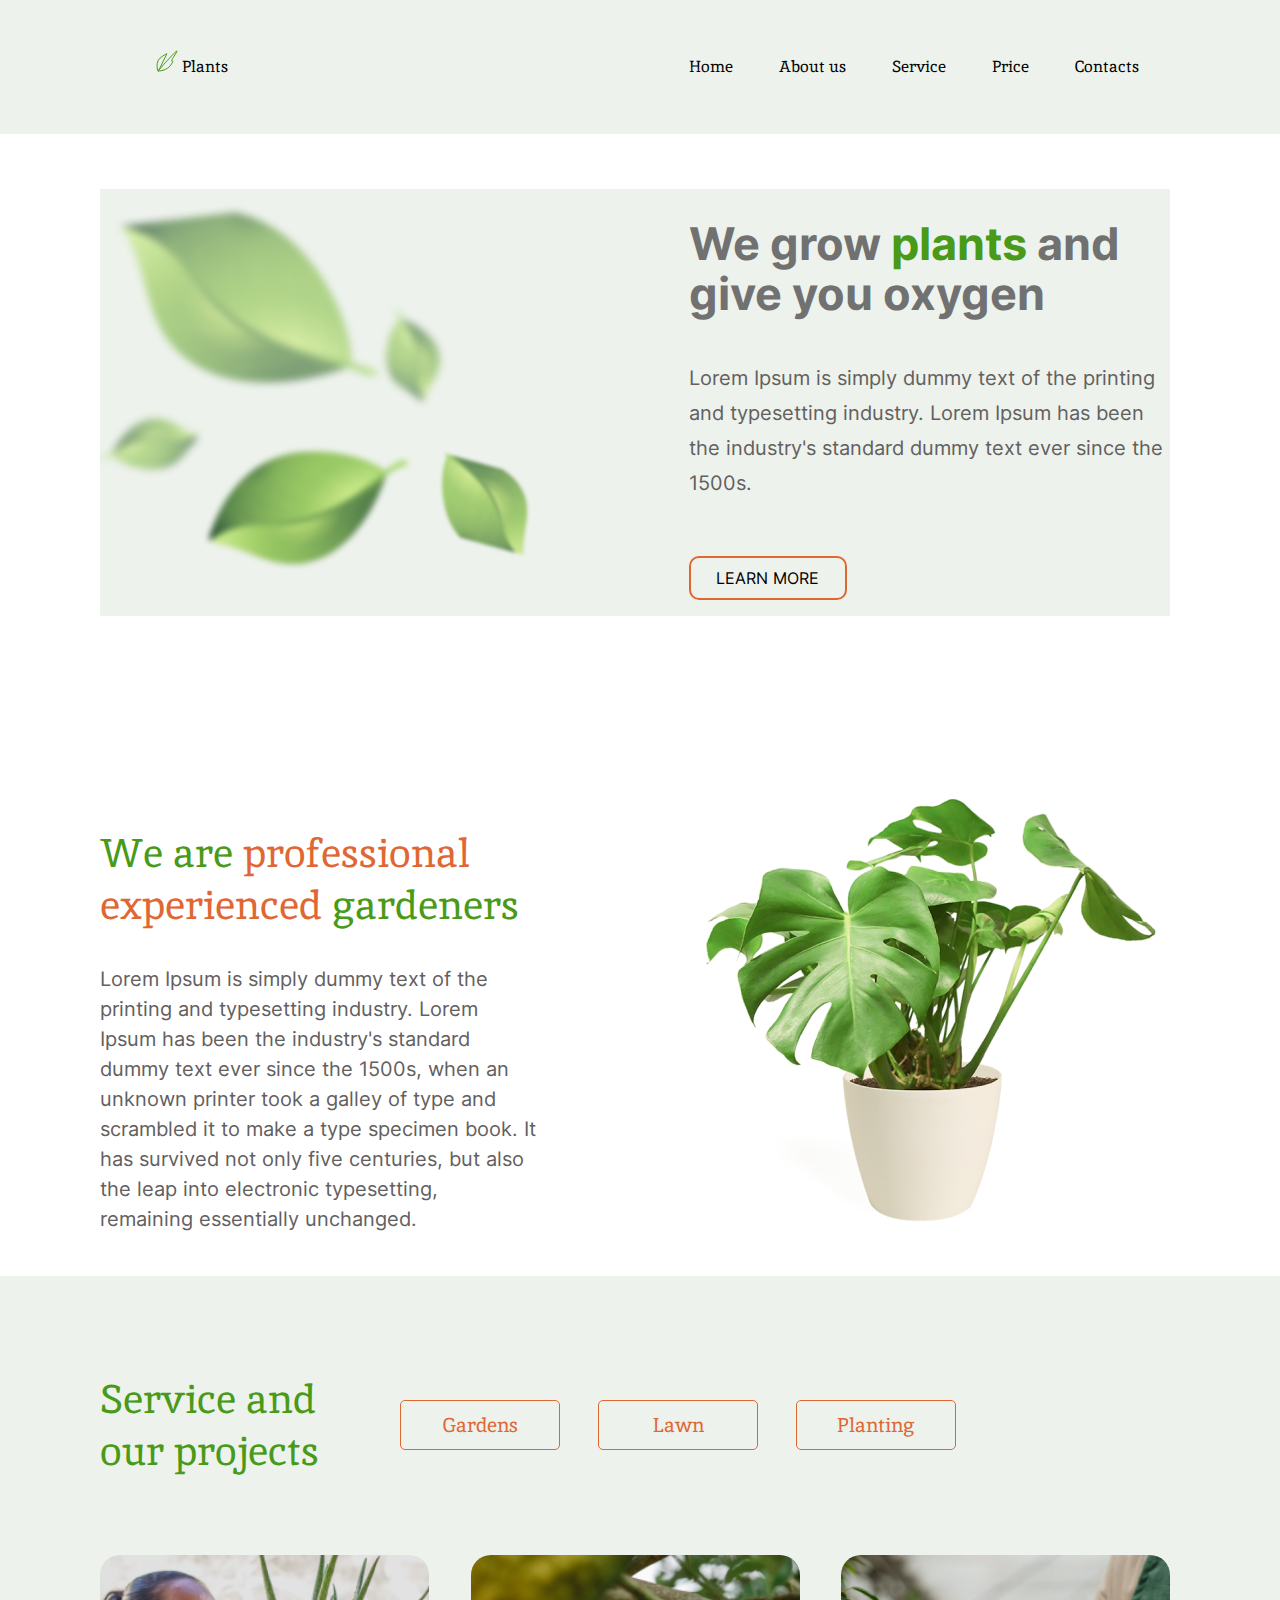
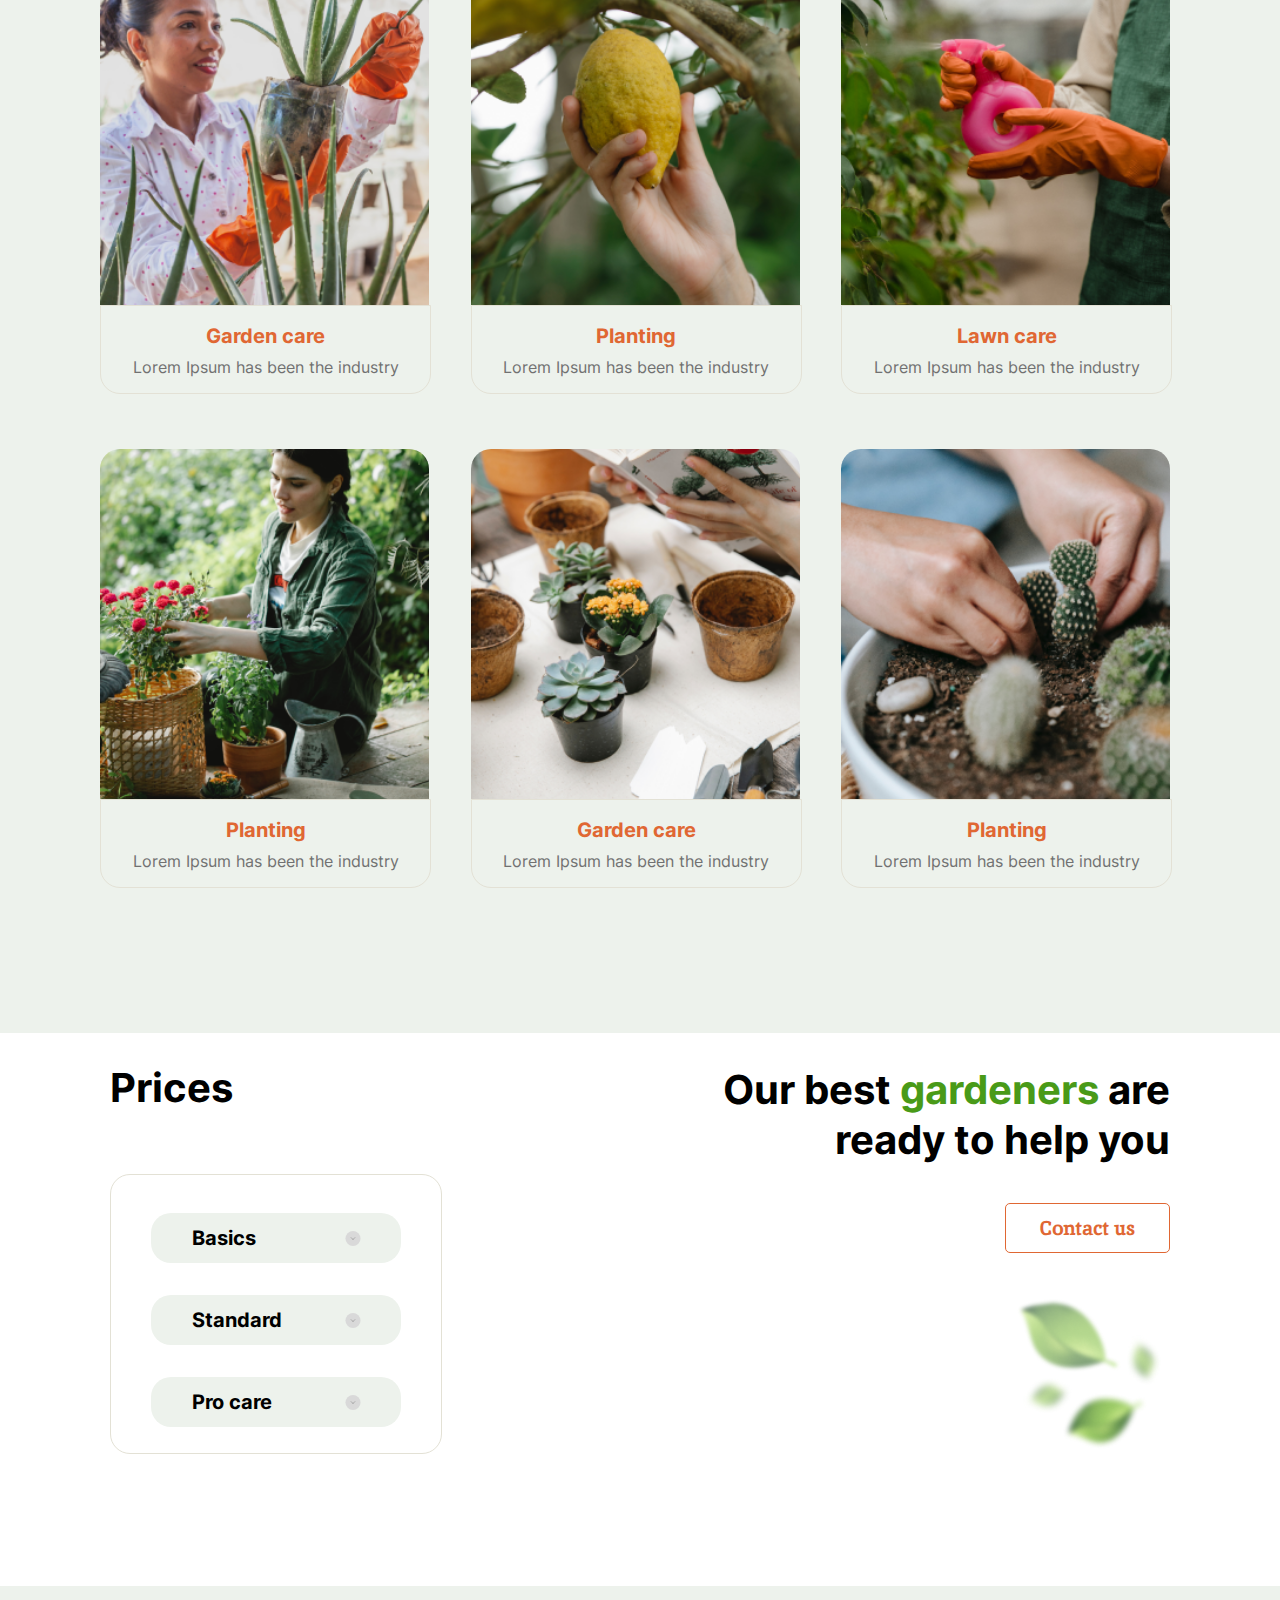
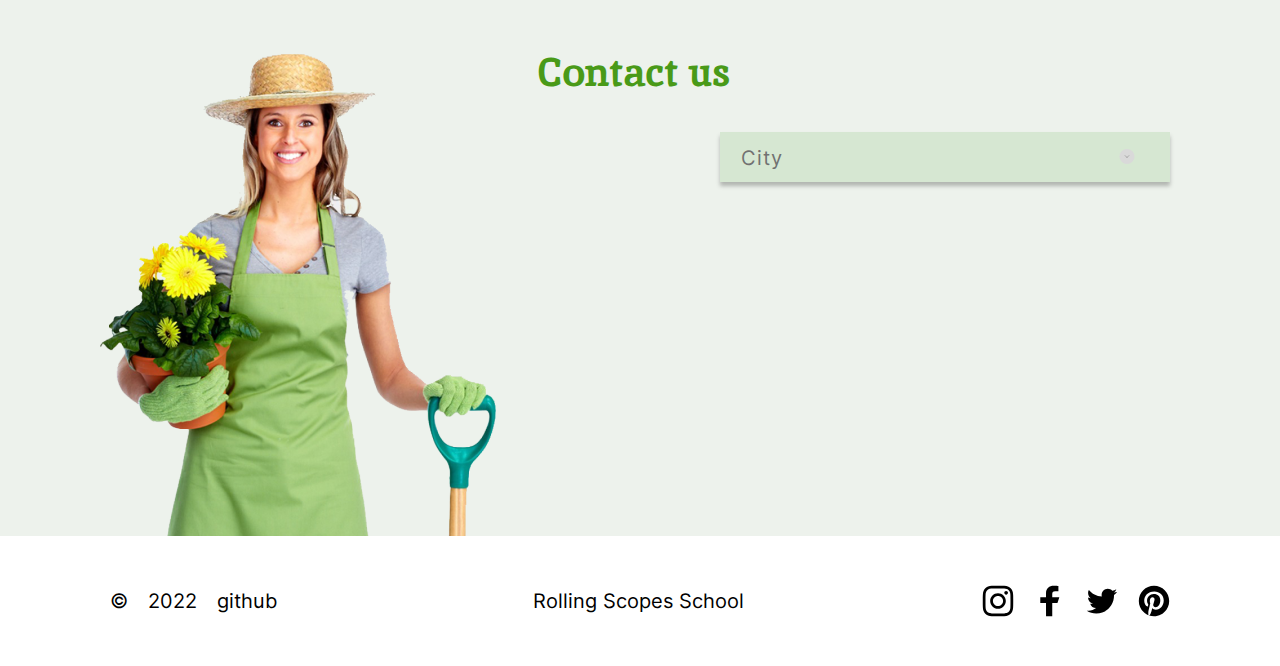
==== commit 6fc3a645: "feat: add tablet adaptation" ====
--- a/plants/index.html
+++ b/plants/index.html
@@ -4,11 +4,12 @@
     <meta charset="UTF-8">
     <meta http-equiv="X-UA-Compatible" content="IE=edge">
     <meta name="viewport" content="width=device-width, initial-scale=1.0">
-    <title>Document</title>
     <link rel="icon" type="image/x-icon" href="./assets/logo_vector.svg">
     <title>Plants</title>
     <script src="script.js"></script>
-    <link rel="stylesheet" href="style.css">
+    <link rel="stylesheet" href="stylesheets/styleDesktop.css">
+    <link rel="stylesheet" href="stylesheets/styleTablet.css">
+    <link rel="stylesheet" href="stylesheets/styleMobile.css">
 </head>
 <body>
 <header class="header">
@@ -35,7 +36,7 @@
         <div class="content-bg">
             <div class="section welcome-section section-margin">
                 <div class="welcome-section-item">
-                    <img src="./assets/leafs.png" alt="leafs">
+                    <img class="welcome-section-img" src="./assets/leafs.png" alt="leafs">
                 </div>
                 <div class="welcome-section-item">
                     <h1 class="welcome-section-header h1-color">We grow <span
@@ -51,9 +52,9 @@
     </section>
     <section class="base-section" id="about">
         <div class="content-bg ">
-            <div class="section section-margin">
-                <div class="about-section-item" style="width: 65%;">
-                    <h2 class="about-section-header h2-color">We are <span
+            <div class="section section-margin about-section">
+                <div class="about-section-item about-section-item-text">
+                    <h2 class="about-section-header about-section-header-h h2-color">We are <span
                             class="about-section-header about-section-header-color">professional experienced</span>
                         gardeners</h2>
                     <p class="about-section-paragraph">Lorem Ipsum is simply dummy text of the printing and typesetting
@@ -62,8 +63,8 @@
                         survived not only five centuries, but also the leap into electronic typesetting, remaining
                         essentially unchanged. </p>
                 </div>
-                <div class="about-section-item" style="margin: 87px 0px 35px 170px;">
-                    <img src="./assets/houseplant1.png" alt="houseplant">
+                <div class="about-section-item about-section-item-margin">
+                    <img class="about-section-img" src="./assets/houseplant1.png" alt="houseplant">
                 </div>
             </div>
         </div>
@@ -81,42 +82,42 @@
                 </div>
                 <div class="service-section-items">
                     <div class="service-section-item">
-                        <img src="./assets/first.png" alt="first">
+                        <img class="service-section-item-img" src="./assets/images/first(1).png" alt="first">
                         <div class="serice-section-item-text">
                             <h3 class="service-section-h3">Garden care</h3>
                             <p class="service-section-paragraph">Lorem Ipsum has been the industry</p>
                         </div>
                     </div>
                     <div class="service-section-item">
-                        <img src="./assets/first(1).png" alt="first (1)">
+                        <img class="service-section-item-img" src="./assets/images/first(2).png" alt="first (1)">
                         <div class="serice-section-item-text">
                             <h3 class="service-section-h3">Planting</h3>
                             <p class="service-section-paragraph">Lorem Ipsum has been the industry</p>
                         </div>
                     </div>
                     <div class="service-section-item">
-                        <img src="./assets/first(2).png" alt="first (2)">
+                        <img class="service-section-item-img" src="./assets/images/first(3).png" alt="first (2)">
                         <div class="serice-section-item-text">
                             <h3 class="service-section-h3">Lawn care</h3>
                             <p class="service-section-paragraph">Lorem Ipsum has been the industry</p>
                         </div>
                     </div>
                     <div class="service-section-item">
-                        <img src="./assets/first(3).png" alt="first (3)">
+                        <img class="service-section-item-img" src="./assets/images/first(4).png" alt="first (3)">
                         <div class="serice-section-item-text">
                             <h3 class="service-section-h3">Planting</h3>
                             <p class="service-section-paragraph">Lorem Ipsum has been the industry</p>
                         </div>
                     </div>
                     <div class="service-section-item">
-                        <img src="./assets/first(4).png" alt="first (4)">
+                        <img class="service-section-item-img" src="./assets/images/first(5).png" alt="first (4)">
                         <div class="serice-section-item-text">
                             <h3 class="service-section-h3">Garden care</h3>
                             <p class="service-section-paragraph">Lorem Ipsum has been the industry</p>
                         </div>
                     </div>
                     <div class="service-section-item">
-                        <img src="./assets/first(5).png" alt="first (5)">
+                        <img class="service-section-item-img" src="./assets/images/first(6).png" alt="first (5)">
                         <div class="serice-section-item-text">
                             <h3 class="service-section-h3">Planting</h3>
                             <p class="service-section-paragraph">Lorem Ipsum has been the industry</p>
@@ -128,7 +129,7 @@
     </section>
     <section class="price-section" id="price">
         <div class="content-bg  price-section-block">
-            <div class=" section section-margin" style="width: 100%; margin-top: -5px;">
+            <div class=" section section-margin price-section-content-block">
                 <div class="price-section-types">
                     <p class="prices-header">Prices</p>
                     <div class="select-block">
--- a/plants/stylesheets/styleDesktop.css
+++ b/plants/stylesheets/styleDesktop.css
@@ -0,0 +1,508 @@
+@font-face {
+    font-family: Inter;
+     src: url("../assets/fonts/Inter-Regular.ttf");
+     font-weight: 300;
+   }
+@font-face {
+font-family: Inter;
+    src: url("../assets/fonts/Inter-Bold.ttf");
+    font-weight: 700;
+}
+@font-face {
+    font-family: Inika;
+        src: url("../assets/fonts/Inika-Bold.ttf");
+        font-weight: 700;
+}
+@font-face {
+    font-family: Inika;
+        src: url("../assets/fonts/Inika-Regular.ttf");
+        font-weight: 400;
+}
+html {
+    scroll-behavior: smooth; /* свойство scroll-behavior не наследуется, применяется к прокручиваемым блокам */
+  }
+body {
+    min-height: 100%;
+    margin: 0;
+    padding: 0;
+    display: flex;
+    flex-direction: column;
+    justify-content: space-between;
+}
+.header {
+    display: flex;
+    justify-content: space-between;
+    align-items: center;
+    height: 134px;
+    padding-left: 111px;
+    padding-right: 111px;
+    background: #EDF2EC;
+}
+.header-bg {
+    width: 100%;
+    margin: 0 auto;
+    max-width: 1440px;
+}
+.header-content {
+    display: flex;
+    align-items: center;
+    justify-content: space-between;
+    margin-left: 45px;
+    margin-right: 30px;
+}
+.header-text {
+    font-family: 'Inika';
+    font-style: normal;
+    font-weight: 400;
+    font-size: 16px;
+    line-height: 50px;
+    color: #000;
+}
+.nav {
+    width: 490px;
+}
+.nav-list{
+    display: flex;
+    justify-content: space-between;
+    align-items: center;
+    list-style: none;
+}
+.nav-link {
+    line-height: 50px;
+    text-decoration: none;
+    font-family: Inika;
+    color: #000;
+    transition: .3s;
+  }
+  .nav-link:hover {
+    color: #E06733;
+  }
+.h1-color {
+    color: #717171;
+}
+.welcome-section-header {
+    font-family: 'Inter';
+    font-style: normal;
+    font-weight: 700;
+    font-size: 45px;
+    line-height: 50px;
+}
+.welcome-section-header-part {
+    color: #499A18;
+}
+.base-section {
+    width: 100%;
+}
+.section-margin {
+    margin-left: 100px;
+    margin-right: 110px;
+    margin-top: 55px;
+}
+.section {
+    margin-top: 55px;
+    display: flex;
+    justify-content: space-between;
+    max-width: 1440px;
+}
+.welcome-section {
+    background: #EDF2EC;
+}
+.welcome-section-item {
+    text-align: left;
+    width: 45%;
+}
+
+.about-section-item {
+    text-align: left;
+    margin-top: 123px;
+    width: 45%;
+}
+.welcome-section-paragraph {
+    font-family: Inter;
+    font-style: normal;
+    font-weight: 400;
+    font-size: 20px;
+    line-height: 35px;
+    color: #636060;
+    margin-top: 42px;
+}
+.welcome-section-button {
+    border: 2px solid #E06733;
+    background-color: transparent;
+    border-radius: 10px;
+    font-family: Inter;
+    font-style: normal;
+    font-weight: 400;
+    font-size: 16px;
+    line-height: 20px;
+    color: #000;
+    width: 158px;
+    height: 44px;
+    margin-top: 35px;
+    transition: .3s;
+}
+.welcome-section-button:hover{
+    color: #fff;
+    background-color: #E06733;
+    cursor: pointer;
+}
+.content-bg {
+    max-width: 1440px;
+    margin: 0 auto;
+}
+.about-section-header {
+    font-family: 'Inika';
+    font-style: normal;
+    font-weight: 400;
+    font-size: 40px;
+    line-height: 52px;
+}
+.h2-color {
+    color: #499A18;
+}
+.about-section-header-color {
+    color: #E06733;
+}
+.about-section-paragraph {
+    font-family: 'Inter';
+    font-style: normal;
+    font-weight: 400;
+    font-size: 20px;
+    line-height: 30px;
+    color: #636060;
+}
+.about-section-item-margin {
+    margin: 87px 0px 35px 170px;
+}
+.about-section-item-text {
+    width: 65%;
+}
+.service-section {
+    display: flex;
+    flex-direction: column;
+    /* width: 100%; */
+    /* margin: 0; */
+}
+.green-section-background {
+    background: #EDF2EC;
+}
+.service-section-block {
+    margin-top: 64px;
+    margin-left: 100px;
+    margin-right: 110px;
+    margin-bottom: 90px;
+}
+.service-section-header {
+    display: flex;
+    flex-direction: row;
+    justify-content: space-between;
+    align-items: center;
+    margin-bottom: 45px;
+}
+.service-section-buttons {
+    display: flex;
+    flex-direction: row;
+    margin-right: 195px;
+}
+.service-section-items {
+    display: flex;
+    flex-direction: row;
+    flex-wrap: wrap;
+    justify-content: space-between;
+    align-items: initial;
+    margin-top: 45px;
+}
+.service-section-item {
+    display: flex;
+    flex-direction: column;
+    justify-content: center;
+    margin-bottom: 55px;
+}
+.service-section-item-img {
+   width: 329px;     
+   height: 350px;
+   object-fit: cover;
+   border-top-left-radius: 20px;
+   border-top-right-radius: 20px;
+}
+.serice-section-item-text {
+    display: flex;
+    flex-direction: column;
+    justify-content: center;
+    align-items: center;
+    border: 1px solid #E3E1D5;
+    border-radius: 0px 0px 20px 20px;
+    width: 100%;
+}
+.service-section-title {
+    font-family: 'Inika';
+    font-style: normal;
+    font-weight: 400;
+    font-size: 40px;
+    line-height: 52px;
+    color: #499A18;
+    width: 300px;
+}
+.service-section-button {
+    font-family: 'Inika';
+    font-style: normal;
+    font-weight: 400;
+    font-size: 20px;
+    line-height: 26px;
+    color: #E06733;
+    border: 1px solid #E06733;
+    border-radius: 5px;
+    height: 50px;
+    width: 160px;
+    margin-left: 19px;
+    margin-right: 19px;
+    background-color: #EDF2EC;
+    transition: .3s;
+}
+.service-section-button:hover {
+    color: #fff;
+    cursor: pointer;
+    background-color: #E06733;
+}
+.service-section-h3 {
+    font-family: 'Inter';
+    font-style: normal;
+    font-weight: 700;
+    font-size: 20px;
+    line-height: 20px;
+    color: #E06733;
+    margin-bottom: -5px;
+}
+.service-section-paragraph {
+    font-family: 'Inter';
+    font-style: normal;
+    font-weight: 400;
+    font-size: 16px;
+    line-height: 20px;
+    color: #717171;
+}
+.price-section-header {
+    font-family: 'Inter';
+    font-style: normal;
+    font-weight: 700;
+    font-size: 40px;
+    line-height: 50px;
+    text-align: right;
+    width: 455px;
+    height: 100px;
+}
+.h2-color-price {
+   color: #000;
+}
+.price-section-header-color {
+    color: #499A18;
+}
+.price-section-button {
+    font-family: 'Inika';
+    font-style: normal;
+    font-weight: 700;
+    font-size: 20px;
+    line-height: 26px;
+    text-align: center;
+    color: #E06733;
+    border: 1px solid #E06733;
+    background-color: #FFFFFF;
+    width: 165px;
+    height: 50px;
+    margin-top: 5px;
+    margin-bottom: 38px;
+    border-radius: 5px;
+    transition: .3s;
+}
+.price-section-button:hover {
+    color: #fff;
+    background-color: #E06733;
+    cursor: pointer;
+}
+.prices-header {
+    font-family: 'Inter';
+    margin-top: 6px;
+    font-style: normal;
+    font-weight: 700;
+    font-size: 40px;
+    line-height: 48px;
+    color: #000000;
+}
+.price-section {
+    width: 100%;
+    margin: 0;
+    margin-top: 30px;
+}
+.price-section-content-block {
+    width: 100%; 
+    margin-top: -5px;
+}
+.price-section-types {
+    display: flex;
+    margin-left: 10px;
+    flex-direction: column;
+}
+.price-header {
+    margin-top: -27px;
+    display: flex;
+    flex-direction: column;
+    align-items: flex-end;
+}
+.select-block {
+    display: flex;
+    flex-direction: column;
+    justify-content: center;
+    align-items: center;
+    border: 1px solid #E3E1D5;
+    border-radius: 20px;
+    margin-top: 22px;
+    padding-top: 32px;
+}
+.price-section-block{
+    display: flex;
+    width: 100%;
+    flex-direction: row;
+    justify-content: space-between;
+    margin-bottom: 120px;
+}
+.leafs_small {
+    width: 155px ;
+    height: 175px ;
+}
+.price-section-select {
+    background: #EDF2EC;
+    border-radius: 20px;
+    border-color: transparent;
+    font-family: 'Inter';
+    font-style: normal;
+    font-weight: 700;
+    font-size: 20px;
+    line-height: 20px;
+    color: #000000;
+    width: 250px;
+    height: 50px;
+    appearance: none;
+    margin: 6px 40px;
+    padding: 0px 40px;
+    display: flex;
+}
+.select-span {
+    position: relative;
+    left: 234px;
+    bottom: 38px;
+}
+.select-span-arrow {
+    width: 16px;
+    height: 16px;
+}
+.contacts-section {
+    background: #EDF2EC;
+    width: 100%;
+    margin: 0;
+}
+.contacts-section-block {
+    display: flex;
+    flex-direction: column;
+    align-items: center;
+    /* width: 100%; */
+}
+.contacts-section-content {
+    display: flex;
+    width: 100%;
+    justify-content: space-between;
+}
+.contacts-section-woman {
+    height: 497px;
+    width: 400px;
+}
+.contacts-section-h2 {
+    font-family: 'Inika';
+    font-style: normal;
+    font-weight: 700;
+    font-size: 40px;
+    line-height: 52px;
+    color: #499A18;
+    width: 195px;
+    height: 51px;
+    margin: 60px 0px -58px 0px;
+}
+.contacts-city {
+    margin-top: 148px;
+}
+.contacts-section-select {
+    display: flex;
+    background: #D6E7D2;
+    box-shadow: 0px 4px 4px rgba(0, 0, 0, 0.25);
+    border-radius: 0px;
+    height: 50px;
+    width: 450px;
+    border-color: transparent;
+    appearance: none;
+    font-family: 'Inter';
+    font-style: normal;
+    font-weight: 400;
+    font-size: 20px;
+    line-height: 40px;
+    letter-spacing: 0.05em;
+    color: #717171;
+    padding: 5px 35px 5px 20px;
+    margin-top: -55px
+}
+.contacts-select-span {
+    position: relative;
+    left: 399px;
+    bottom: 33px ;
+    display: block;
+    width: 16px;
+    height: 16px;
+}
+.footer {
+    display: flex;
+    background: #FFFFFF;
+    height: 130px;
+}
+.footer-content {
+    display: flex;
+    justify-content: space-between;
+    align-items: center;
+    width: 100%;
+    margin-left: 110px;
+    margin-right: 110px;
+}
+.footer-github {
+    display: flex;
+}
+.footer-rss {
+    display: flex;
+}
+.footer-img-block {
+    list-style-type: none;
+    display: flex;
+}
+.footer-img {
+    display: block;
+    background-size: contain;
+    background-size: 100% 100%;
+    margin-left: 20px;
+    background-repeat: no-repeat;
+    width: 32px;
+    height: 32px;
+}
+.footer-text {
+    font-family: 'Inter';
+    font-style: normal;
+    font-weight: 400;
+    font-size: 20px;
+    line-height: 50px;
+    color: #000000;
+}
+.footer-github-margin {
+    margin-right: 20px;
+}
+.footer-link {
+    color: #000;
+    text-decoration: none;
+}
+.footer-link:hover {
+    color: #499A18;
+}
--- a/plants/stylesheets/styleTablet.css
+++ b/plants/stylesheets/styleTablet.css
@@ -0,0 +1,202 @@
+@font-face {
+    font-family: Inter;
+     src: url("../assets/fonts/Inter-Regular.ttf");
+     font-weight: 300;
+   }
+@font-face {
+font-family: Inter;
+    src: url("../assets/fonts/Inter-Bold.ttf");
+    font-weight: 700;
+}
+@font-face {
+    font-family: Inika;
+        src: url("../assets/fonts/Inika-Bold.ttf");
+        font-weight: 700;
+}
+@font-face {
+    font-family: Inika;
+        src: url("../assets/fonts/Inika-Regular.ttf");
+        font-weight: 400;
+}
+@media screen and (max-width: 768px) {
+    .header {
+        height: 117px;
+        padding-left: 50px;
+        padding-right: 50px;
+    }
+    .header-bg {
+        max-width: 768px;
+    }
+    .header-content {
+        margin-left: 0;
+    }
+    .header-text {
+        line-height: 21px;
+    }
+    .nav {
+        width: 452px;
+    }
+    .nav-list {
+        margin-right: -20px;
+    }
+    .welcome-section-img {
+        width: 280px;
+        height: 255px;
+        display: block;
+        margin-left: 30px;
+    }
+    .section-margin {
+        margin: 0px;
+    }
+
+    .section {
+        justify-content: space-between;
+        max-width: 768px;
+        flex-direction: row-reverse;
+    }
+    .content-bg {
+        max-width: 768px;
+    }
+    .welcome-section {
+        padding: 40px 0px 70px 50px;
+    }
+    .welcome-section-header {
+        font-size: 35px;
+        margin-top: 0px;
+        margin-bottom: 0px;
+    }
+    .welcome-section-paragraph {
+        font-size: 16px;
+        line-height: 25px;
+        margin-top: 30px;
+        margin-bottom: 0px;
+        margin-right: 30px;
+    }
+    .welcome-section-item {
+        width: 50%;
+    }
+    .about-section {
+        flex-direction: column;
+        padding: 40px 50px 70px 50px;
+
+    }
+    .about-section-header {
+        font-size: 35px;
+        line-height: 46px;
+    }
+    .about-section-header-h {
+        margin: 0 120px 0 122px;
+        text-align: center;
+    }
+    .about-section-img {
+        width: 250px;
+        height: 258px;
+    }
+    .about-section-item {
+        margin-top: 0;
+        margin-bottom: 70px;
+    }
+    .about-section-item-margin {
+        margin: -20px 210px 20px 210px;
+    }
+    .about-section-item-text {
+        width: 100%;
+    }
+    .about-section-paragraph {
+        margin-top: 50px;
+    }
+    .service-section-header {
+        flex-direction: column;
+        align-items: flex-start;
+    }
+    .service-section-block {
+        margin-top: 30px;
+        margin-left: 50px;
+        margin-right: 50px;
+        margin-bottom: 33px;
+    }
+    .service-section-buttons {
+        margin: 10px 0 0 0;
+    }
+    .service-section-button {
+        margin-left: 0px;
+        margin-right: 40px;
+    }
+    .service-section-item-img {
+      width: 280px;
+      height: 350px;  
+    }
+    .service-section-title {
+        font-size: 35px;
+        line-height: 46px;
+        width: 300px;
+    }
+    .service-section-item {
+        margin-bottom: 40px;
+    }
+    .service-section-paragraph {
+        margin-bottom: 15px;
+        width: 201px;
+        text-align: center;
+    }
+    .service-section-h3 {
+        margin-top: 10px;
+    }
+    .price-section-block{
+        margin-bottom: 84px;
+    }
+    .prices-header {
+        font-size: 35px;
+    }
+    .price-header {
+        margin-top: 90px;
+    }
+    .price-section-header {
+        font-size: 25px;
+        line-height: 35px;
+        text-align: right;
+        width: 296px;
+        margin-bottom: -9px;
+    }
+    .price-section-content-block { 
+        margin-top: 0px;
+        flex-direction: row;
+        margin-right: 50px;
+        margin-left: 50px;
+    }
+    .select-block {
+        margin-left: -8px;
+        padding-top: 25px;
+    }
+    .contacts-section-block {
+        flex-direction: column;
+    }
+    .contacts-section-content {
+        flex-direction: column-reverse;
+        align-items: center;
+    }
+    .contacts-section-woman {
+        height: 250px ;
+        width: 200px;
+        margin-top: 232px;
+        margin-left: 20px;
+    }
+    .contacts-section-h2 {
+        margin: 40px 0px -58px 0px;
+    }
+    .contacts-city {
+        margin-top: 213px;
+    }
+    .footer-content {
+        flex-direction: column;
+    }
+    .footer-rss {
+        margin: -50px 57px 0 0;
+    }
+    .footer-github {
+        margin-left: 15px;
+    }
+    .footer-img-block {
+        margin: -7px 55px 0 0;
+    }
+}--- a/plants/stylesheets/styleMobile.css
+++ b/plants/stylesheets/styleMobile.css
@@ -0,0 +1,3 @@
+@media screen and (max-width: 380px) {
+    
+}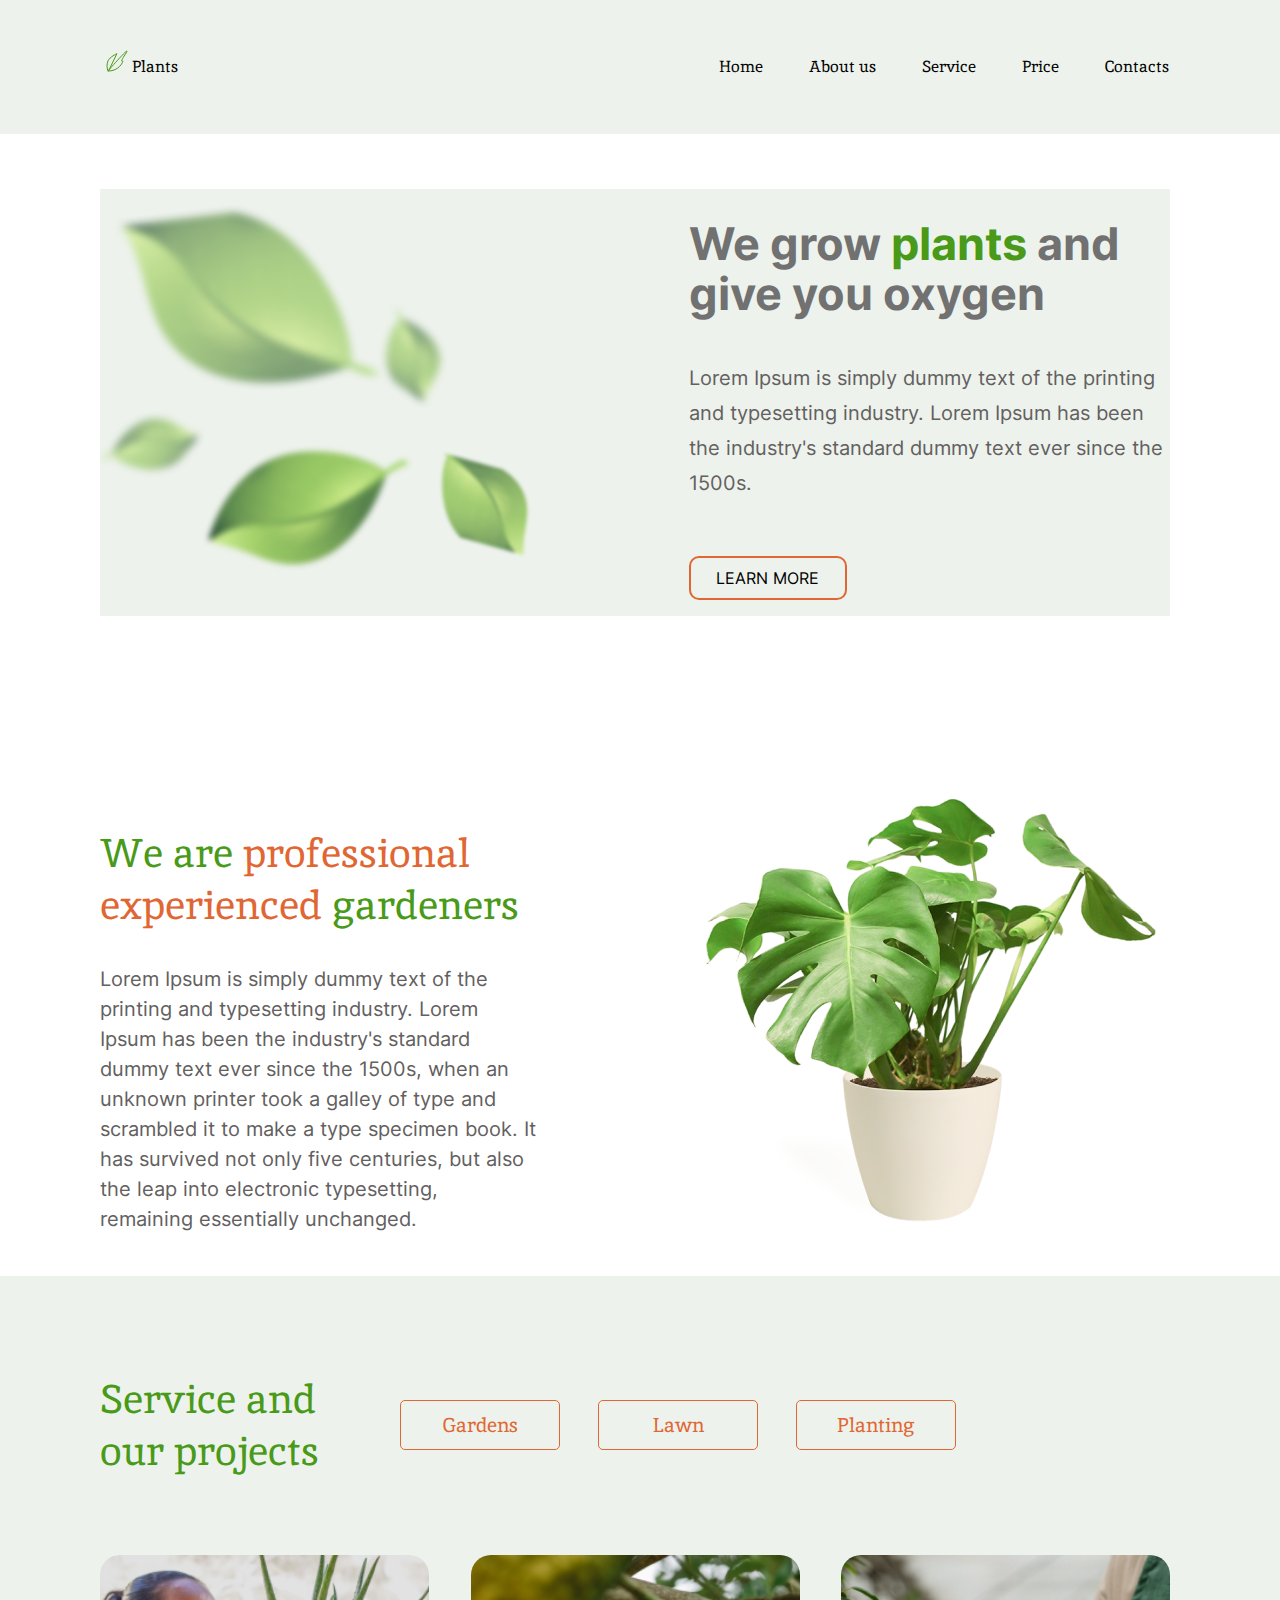
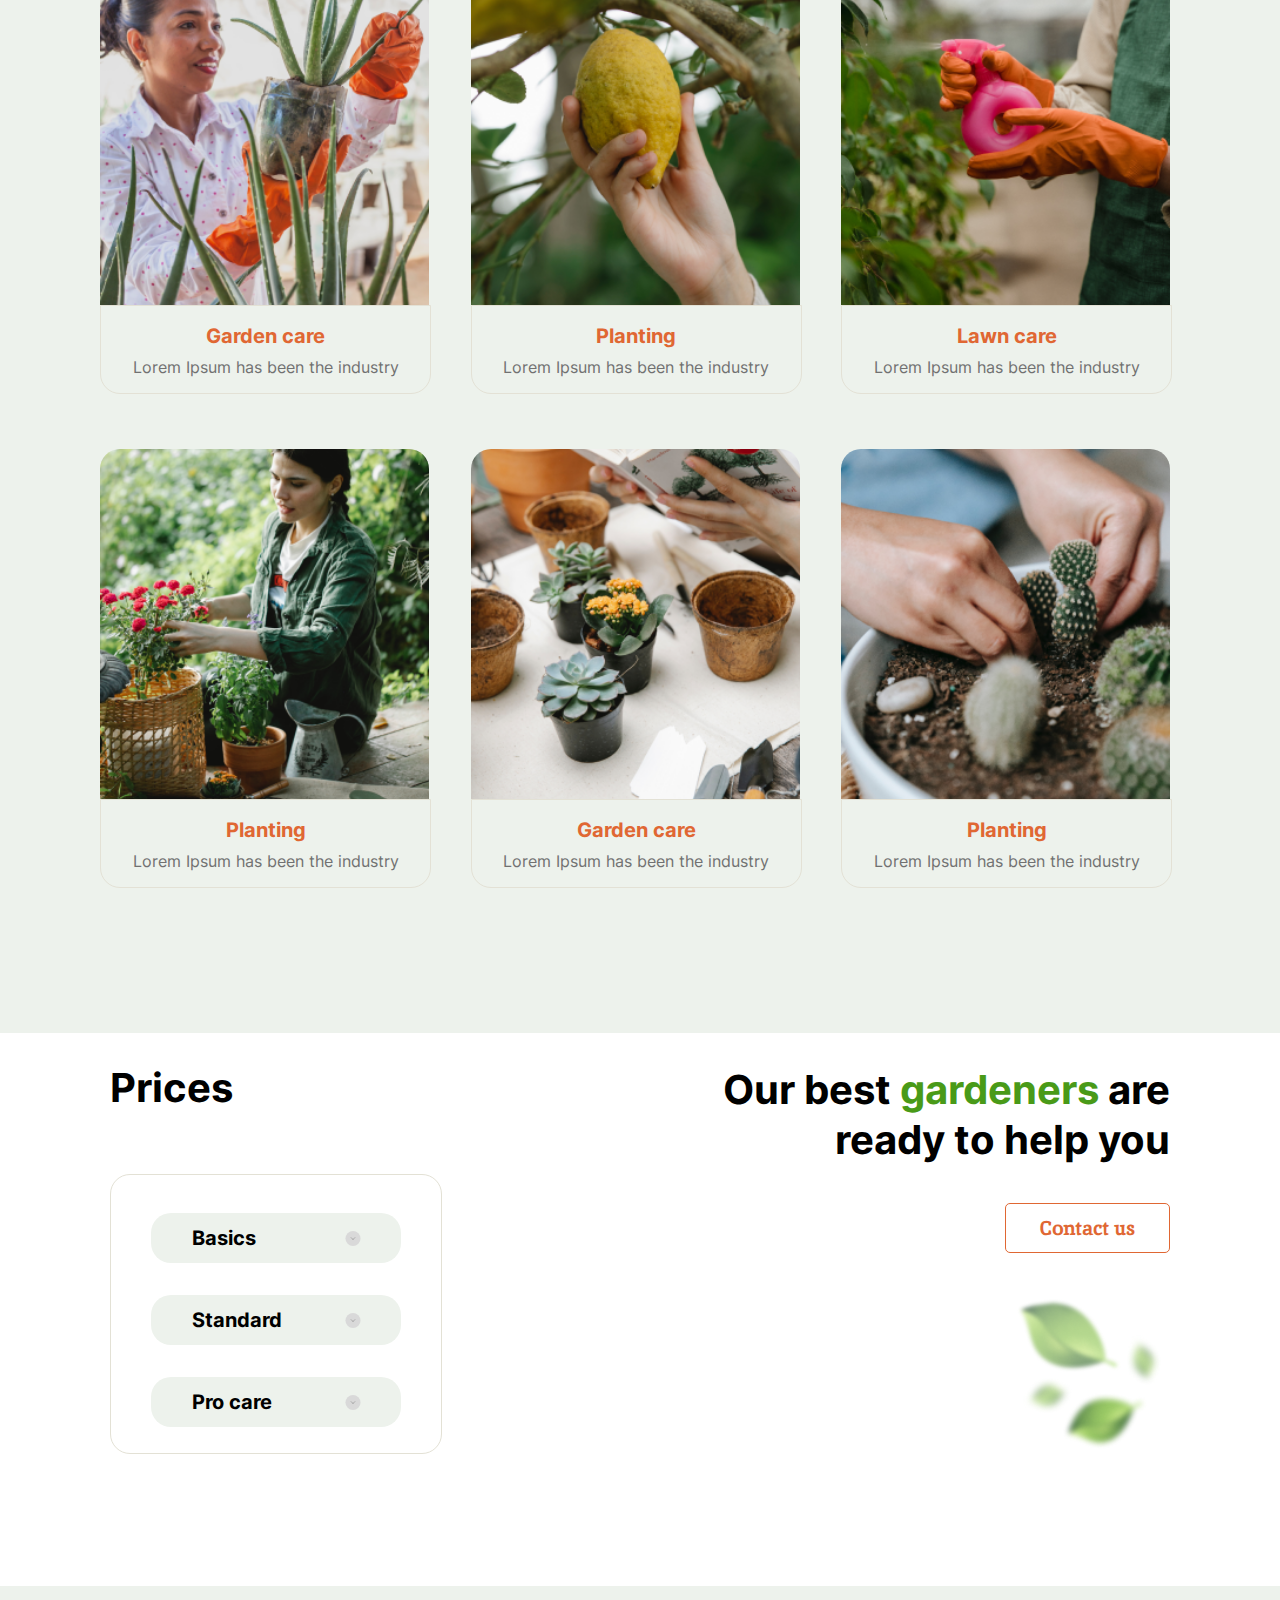
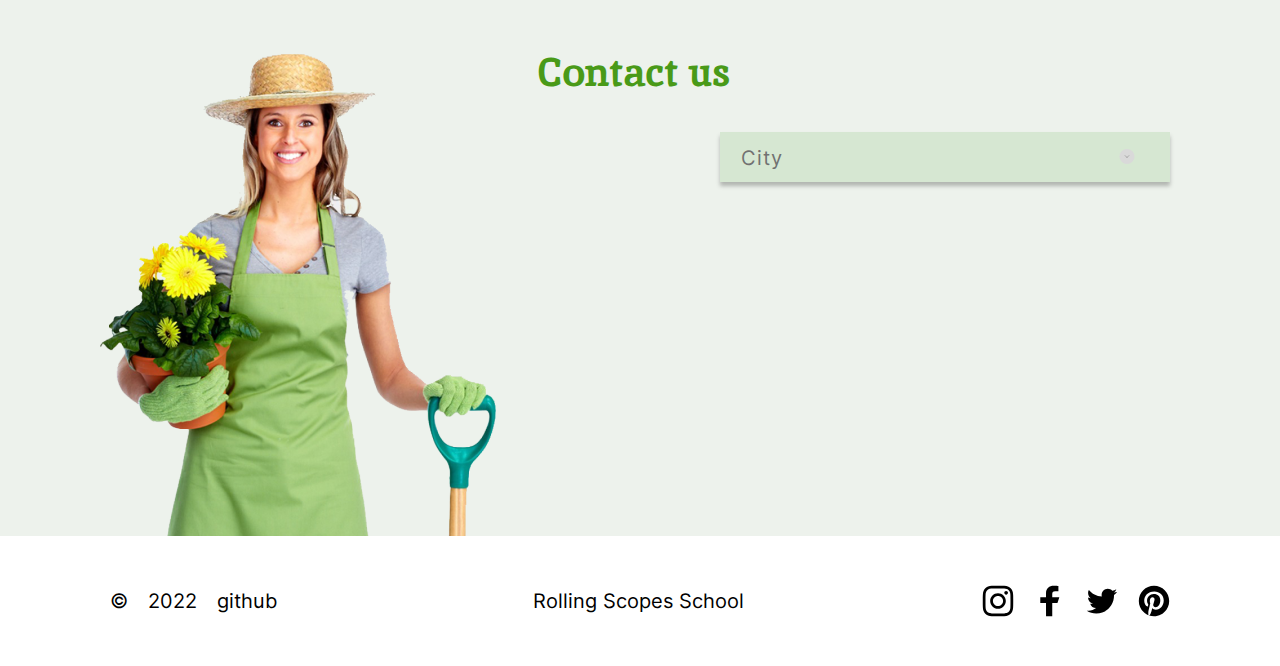
==== commit c56183de: "feat: add styles for mobile" ====
--- a/plants/index.html
+++ b/plants/index.html
@@ -201,7 +201,7 @@
         </div>
         <div class="footer-rss footer-text">
             <p>
-                <a class="footer-link" style="margin-left: 57px;" href="https://rs.school/js-stage0/">
+                <a class="footer-link footer-link-RSS" href="https://rs.school/js-stage0/">
                     Rolling Scopes School
                 </a>
             </p>
--- a/plants/stylesheets/styleDesktop.css
+++ b/plants/stylesheets/styleDesktop.css
@@ -47,8 +47,8 @@
     display: flex;
     align-items: center;
     justify-content: space-between;
-    margin-left: 45px;
-    margin-right: 30px;
+    margin-left: -5px;
+    margin-right: 0px;
 }
 .header-text {
     font-family: 'Inika';
@@ -503,6 +503,9 @@
     color: #000;
     text-decoration: none;
 }
+.footer-link-RSS {
+    margin-left: 57px;
+}
 .footer-link:hover {
     color: #499A18;
 }
--- a/plants/stylesheets/styleTablet.css
+++ b/plants/stylesheets/styleTablet.css
@@ -29,6 +29,7 @@
     }
     .header-content {
         margin-left: 0;
+        margin-right: 40px;
     }
     .header-text {
         line-height: 21px;
@@ -37,7 +38,7 @@
         width: 452px;
     }
     .nav-list {
-        margin-right: -20px;
+        margin-right: -35px;
     }
     .welcome-section-img {
         width: 280px;
@@ -196,6 +197,9 @@
     .footer-github {
         margin-left: 15px;
     }
+    .footer-link-RSS {
+        margin-left: 57px;
+    }
     .footer-img-block {
         margin: -7px 55px 0 0;
     }
--- a/plants/stylesheets/styleMobile.css
+++ b/plants/stylesheets/styleMobile.css
@@ -1,3 +1,203 @@
+@font-face {
+    font-family: Inter;
+     src: url("../assets/fonts/Inter-Regular.ttf");
+     font-weight: 300;
+   }
+@font-face {
+font-family: Inter;
+    src: url("../assets/fonts/Inter-Bold.ttf");
+    font-weight: 700;
+}
+@font-face {
+    font-family: Inika;
+        src: url("../assets/fonts/Inika-Bold.ttf");
+        font-weight: 700;
+}
+@font-face {
+    font-family: Inika;
+        src: url("../assets/fonts/Inika-Regular.ttf");
+        font-weight: 400;
+}
 @media screen and (max-width: 380px) {
-    
+    .header-content {
+        margin: 0px 0 20px -30px
+    }
+    .nav {
+        display: none;
+    }
+    .section {
+        justify-content: space-between;
+        max-width: 380px;
+        flex-direction: row-reverse;
+    }
+    .welcome-section {
+        padding: 5px 0px 24px 25px;
+    }
+    .welcome-section-header {
+        font-size: 25px;
+        line-height: 35px;
+        width: 330px;
+    }
+    .welcome-section-img {
+        display: none;
+    }
+    .welcome-section-paragraph {
+        font-size: 16px;
+        line-height: 25px;
+        width: 315px;
+        margin-top: 21px;
+    }
+    .welcome-section-button {
+        width: 100px;
+        height: 34.14px;
+        font-size: 10px;
+        margin-top: 25px
+    }
+    .about-section {
+        flex-direction: column;
+        padding: 40px 50px 27px 50px;
+    }
+    .about-section-header {
+        font-size: 25px;
+        line-height: 33px;
+        width: 288px;
+    }
+    .about-section-header-h {
+        margin: -10px 120px 0 -5px;
+    }
+    .about-section-paragraph {
+        font-size: 15px;
+        line-height: 25px;
+        width: 330px;
+        margin-top: 14px;
+        margin-left: -25px;
+    }
+    .about-section-img {
+        width: 150px;
+        height: 147px;
+    }
+    .about-section-item-margin {
+        margin: -82px 0 0 63px;
+    }
+    .service-section-title {
+        font-size: 25px;
+        line-height: 33px;
+        width: 187px;
+    }
+    .service-section-block {
+        margin-top: 10px;
+        margin-bottom: -10px;
+        margin-left: 25px;
+    }
+    .service-section-buttons{
+        flex-wrap: wrap;
+    }
+    .service-section-button {
+        font-size: 15px;
+        line-height: 20px;
+        width: 121px;
+        height: 35px;
+        margin-top: 5px;
+        margin-right: 10px;
+        margin-bottom: 7px;
+    }
+    .service-section-items {
+        justify-content: flex-end;
+        margin-top: -15px;
+    }
+    .service-section-item {
+        margin-bottom: 37px;
+    }
+    .price-section {
+        margin-bottom: -82px;
+    }
+    .price-section-content-block { 
+        flex-direction: column;
+    }
+    .price-section-select {
+        width: 180px;
+        margin: -3px 21px;
+        font-size: 15px;
+        padding: 10px 30px;
+    }
+    .price-section-types {
+        align-items: center;
+        margin-left: 0;
+    }
+    .prices-header {
+        font-size: 25px;
+        margin-left: 0px;
+        margin-top: -5px;
+        line-height: 30px;
+        text-align: center;
+    }
+    .select-block {
+        padding-bottom: 10px;
+        padding-top: 30px;
+        margin-top: 15px;
+        margin-left: 0;
+        margin-bottom: 2px;
+    }
+    .select-span {
+        position: relative;
+        left: 142px;
+        bottom: 27px;
+    }
+    .price-section-header {
+        font-size: 20px;
+        line-height: 35px;
+        width: 230px;
+        text-align: center;
+    }
+    .price-section-button {
+        font-size: 15px;
+        line-height: 20px;
+        width: 121px;
+        height: 35px;
+        margin-top: 0;
+    }
+    .leafs_small {
+        display: none;
+    }
+    .price-header {
+        margin-top: 0px;
+        align-items: center;
+    }
+    .contacts-section-block {
+        flex-direction: column;
+    }
+    .contacts-section-h2 {
+        font-size: 25px;
+        line-height: 33px;
+        text-align: center;
+        margin: 25px 0px 0px 0px;
+    }
+    .contacts-city {
+        margin-top: 120px;
+    }
+    .contacts-section-select {
+        width: 300px;
+    }
+    .contacts-section-woman {
+        height: 125px;
+        width: 100px;
+        margin-top: 113px;
+        margin-left: -5px;
+    }
+    .footer-content {
+        margin-left: 15px;
+        margin-right: 0px;
+    }
+    .footer-github {
+        margin-left: 0px;
+    }
+    .footer-github-margin {
+        margin-top: 10px;
+    }
+    .footer-link-RSS {
+        margin-left: 40px;
+    }
+    .footer-img-block {
+        margin: -25px 75px 0 0;
+    }
 }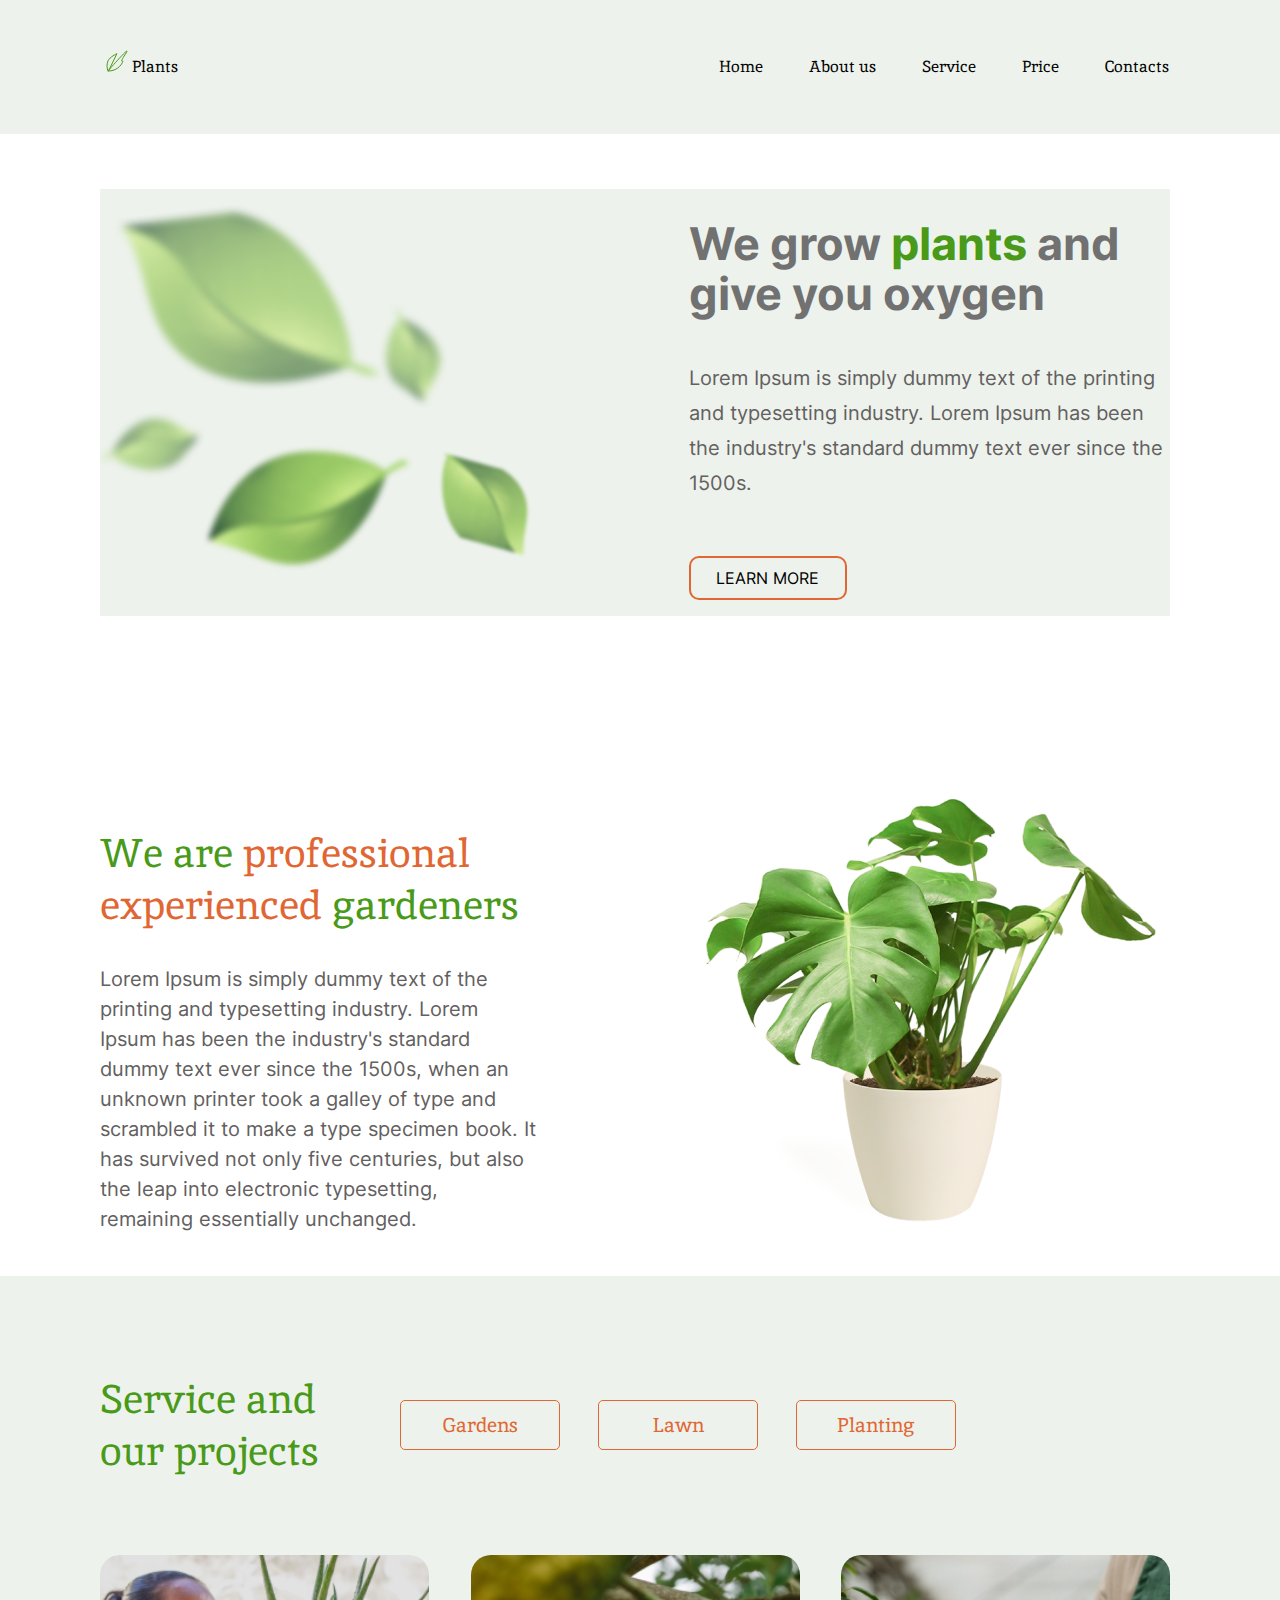
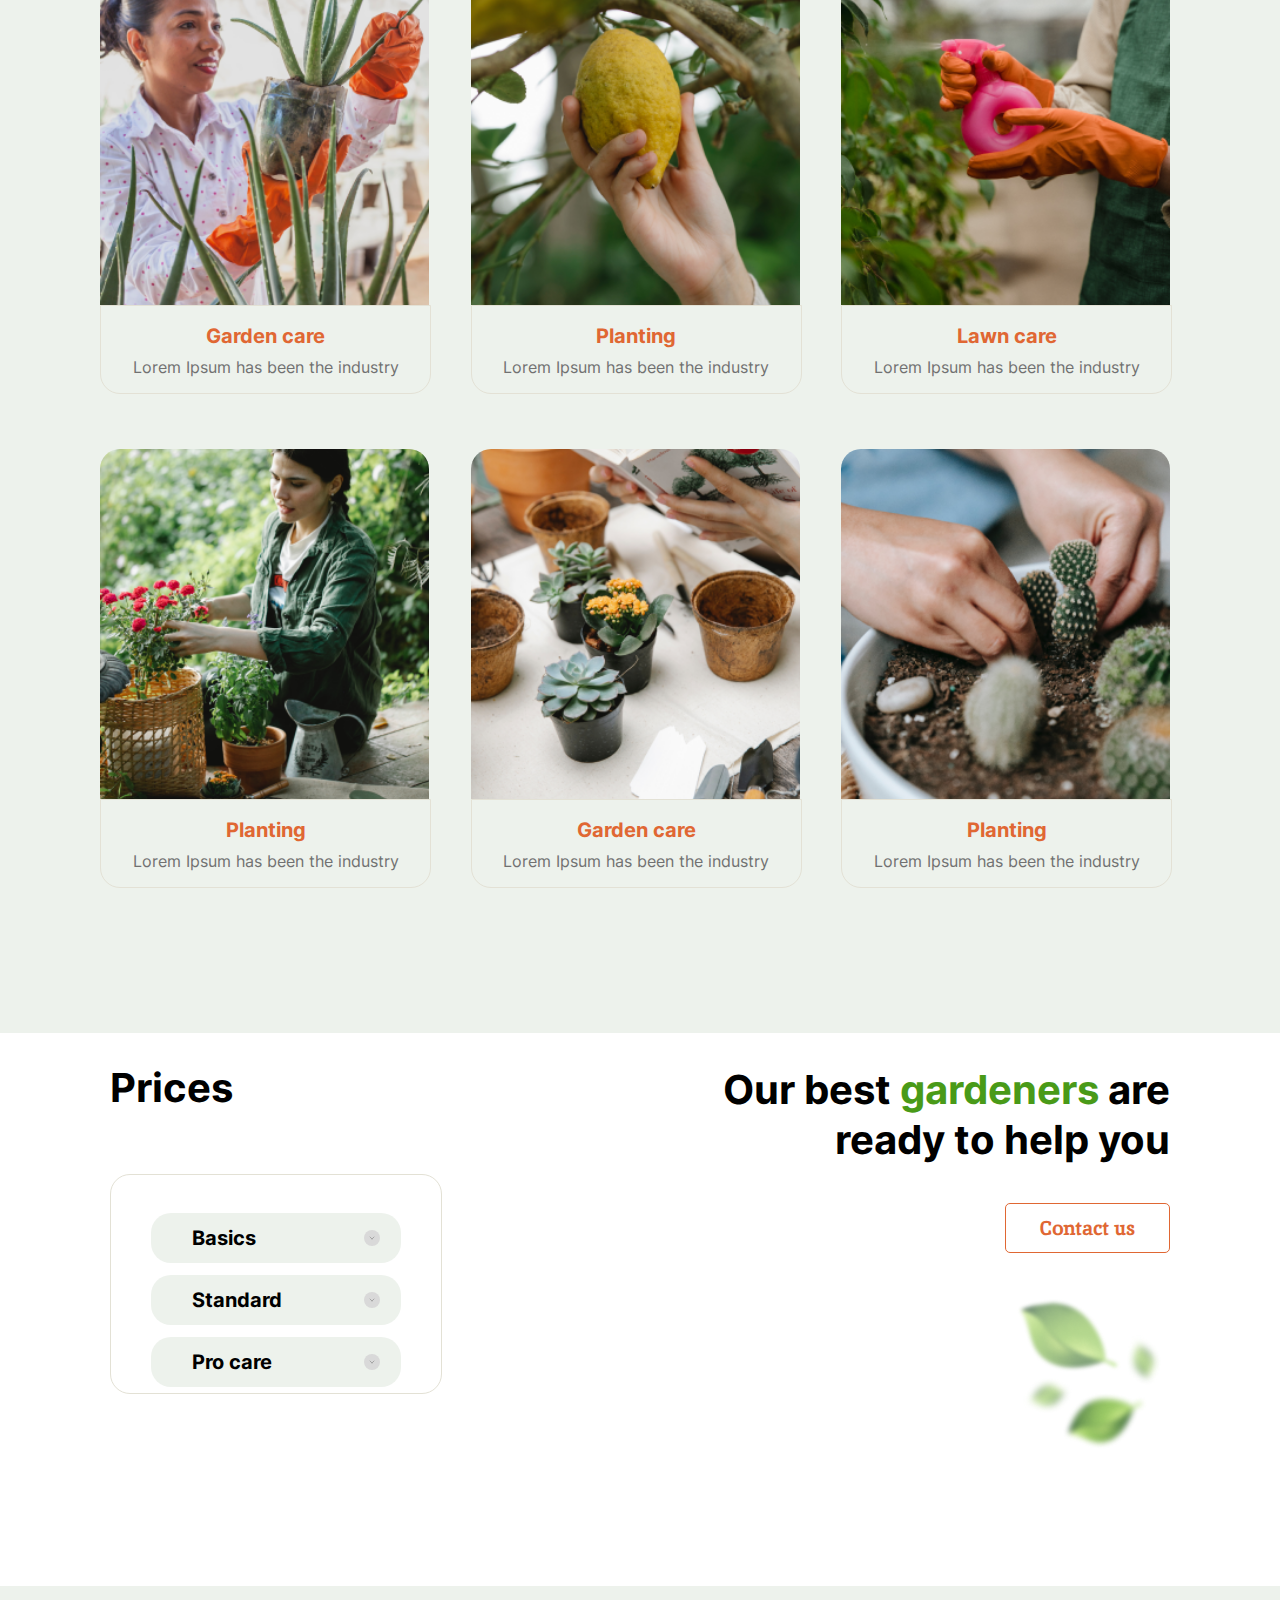
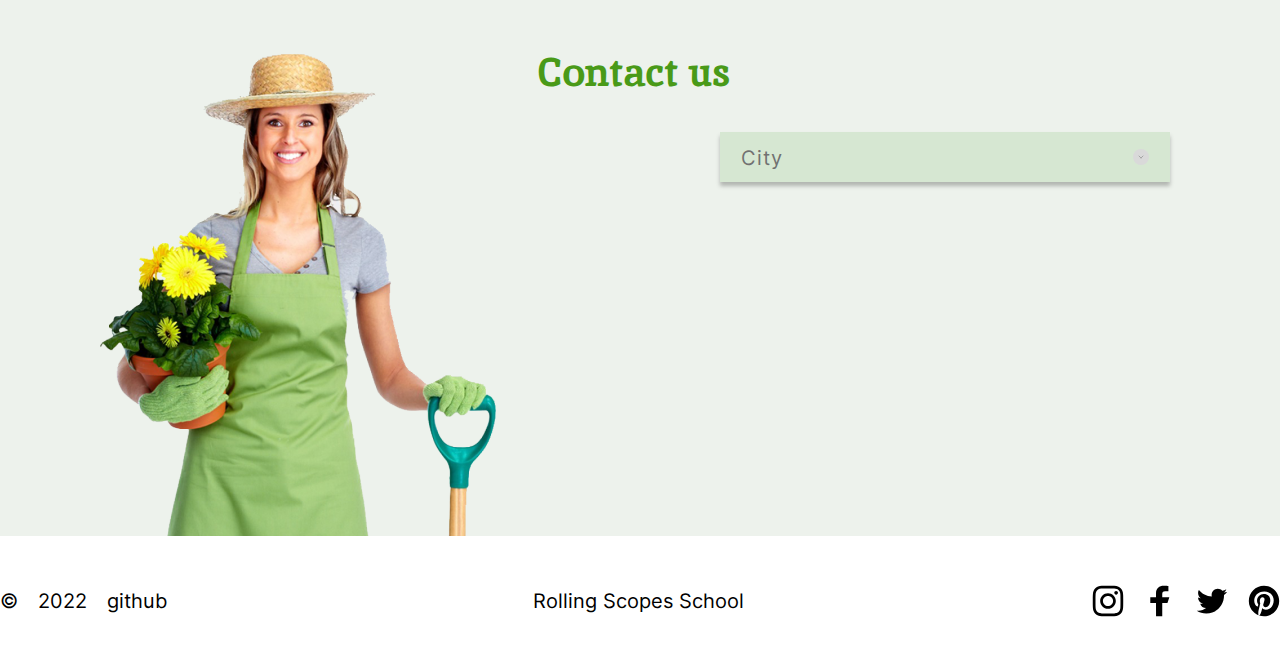
==== commit a26a51fc: "feat: add mobile menu" ====
--- a/plants/index.html
+++ b/plants/index.html
@@ -19,6 +19,26 @@
                 <img src="./assets/logo_vector.svg" alt="logo">
                 <span class="header-text">Plants</span>
             </div>
+            <div class="menu-btn" onclick="btn()">
+                <span></span>
+                <span></span>
+                <span></span>
+                <span></span>
+            </div>
+            
+            <div class="menu">
+                <div class="nav-transparent" onclick="btn()">
+                </div>
+                <nav class="nav-burger">
+                    <ul class="nav-ul">
+                        <li class="header-text"><a href="#welcome" class="nav-link">Home</a></li>
+                        <li class="header-text"><a href="#about" class="nav-link">About us</a></li>
+                        <li class="header-text"><a href="#service" class="nav-link">Service</a></li>
+                        <li class="header-text"><a href="#price" class="nav-link">Price</a></li>
+                        <li class="header-text"><a href="#contacts" class="nav-link">Contacts</a></li>
+                    </ul>
+                </nav>
+            </div>
             <nav class="nav">
                 <ul class="nav-list">
                     <li class="header-text"><a href="#welcome" class="nav-link">Home</a></li>
@@ -35,7 +55,7 @@
     <section class="base-section" id="welcome">
         <div class="content-bg">
             <div class="section welcome-section section-margin">
-                <div class="welcome-section-item">
+                <div class="welcome-section-item-img welcome-section-item ">
                     <img class="welcome-section-img" src="./assets/leafs.png" alt="leafs">
                 </div>
                 <div class="welcome-section-item">
@@ -134,28 +154,28 @@
                     <p class="prices-header">Prices</p>
                     <div class="select-block">
                         <div>
-                            <select class="price-section-select">
+                            <select class="price-section-select price-section-select-mobile round">
                                 <option>Basics</option>
                             </select>
-                            <span class="select-span">
+                            <!-- <span class="select-span">
                                     <img class="select-span-arrow" src="./assets/accordion_btn.svg" alt="accordion_btn">
-                                </span>
+                                </span> -->
                         </div>
                         <div>
-                            <select class="price-section-select">
+                            <select class="price-section-select price-section-select-mobile round">
                                 <option>Standard</option>
                             </select>
-                            <span class="select-span">
+                            <!-- <span class="select-span">
                                     <img class="select-span-arrow" src="./assets/accordion_btn.svg" alt="accordion_btn">
-                                </span>
+                                </span> -->
                         </div>
                         <div>
-                            <select class="price-section-select">
+                            <select class="price-section-select price-section-select-mobile round">
                                 <option>Pro care</option>
                             </select>
-                            <span class="select-span">
+                            <!-- <span class="select-span">
                                     <img class="select-span-arrow" src="./assets/accordion_btn.svg" alt="accordion_btn">
-                                </span>
+                                </span> -->
                         </div>
                     </div>
                 </div>
@@ -176,12 +196,12 @@
                 <div class="contacts-section-content">
                     <img class="contacts-section-woman" src="./assets/contact_woman1.png" alt="contact_woman">
                     <div class="contacts-city">
-                        <select class="contacts-section-select">
+                        <select class="contacts-section-select round">
                             <option>City</option>
                         </select>
-                        <span class="contacts-select-span">
+                        <!-- <span class="contacts-select-span">
                                 <img class="select-span-arrow" src="./assets/accordion_btn.svg" alt="accordion_btn">
-                            </span>
+                            </span> -->
                     </div>
                 </div>
             </div>
--- a/plants/stylesheets/styleDesktop.css
+++ b/plants/stylesheets/styleDesktop.css
@@ -75,6 +75,9 @@
     transition: .3s;
   }
   .nav-link:hover {
+    color: #E06733;
+  }
+  .nav-link::after {
     color: #E06733;
   }
 .h1-color {
@@ -466,8 +469,7 @@
     justify-content: space-between;
     align-items: center;
     width: 100%;
-    margin-left: 110px;
-    margin-right: 110px;
+    margin: 0 auto;
 }
 .footer-github {
     display: flex;
@@ -509,3 +511,27 @@
 .footer-link:hover {
     color: #499A18;
 }
+
+.menu-btn {
+    display: none;
+}
+.menu{
+    display: none;
+}
+
+
+
+select.round {
+    background-image: url("../assets/accordion_btn.svg");
+    background-position: calc(100% - 20px) calc(1em - 4px);
+    background-size: 16px;
+    background-repeat: no-repeat;
+  }
+  
+select.round:focus {
+    background-image: url("../assets/accordion_btn_reverse.svg");
+    background-position: calc(100% - 20px) calc(1em - 4px);
+    background-size: 16px;
+    background-repeat: no-repeat;
+  }
+  --- a/plants/stylesheets/styleTablet.css
+++ b/plants/stylesheets/styleTablet.css
@@ -44,8 +44,16 @@
         width: 280px;
         height: 255px;
         display: block;
-        margin-left: 30px;
-    }
+        margin-left: -50px;
+    }
+    .welcome-section-item {
+        width: 50%;
+    }
+    .welcome-section-item-img {
+        width: 280px;
+        flex-wrap: wrap-reverse;
+    }
+    
     .section-margin {
         margin: 0px;
     }
@@ -73,9 +81,7 @@
         margin-bottom: 0px;
         margin-right: 30px;
     }
-    .welcome-section-item {
-        width: 50%;
-    }
+    
     .about-section {
         flex-direction: column;
         padding: 40px 50px 70px 50px;
@@ -86,19 +92,24 @@
         line-height: 46px;
     }
     .about-section-header-h {
-        margin: 0 120px 0 122px;
+        margin: 0 auto;
         text-align: center;
     }
     .about-section-img {
         width: 250px;
+        margin: 0 auto;
+        display: block;
         height: 258px;
+        margin-bottom: 25px;
+        margin-top: -20px;
     }
     .about-section-item {
         margin-top: 0;
         margin-bottom: 70px;
     }
     .about-section-item-margin {
-        margin: -20px 210px 20px 210px;
+        /* margin: -20px 210px 20px 210px; */
+        margin: 0 auto;
     }
     .about-section-item-text {
         width: 100%;
@@ -151,6 +162,9 @@
     }
     .price-header {
         margin-top: 90px;
+    }
+    .price-section-select {
+        margin-top: 25px;
     }
     .price-section-header {
         font-size: 25px;
@@ -164,10 +178,12 @@
         flex-direction: row;
         margin-right: 50px;
         margin-left: 50px;
+        flex-wrap: wrap;
     }
     .select-block {
         margin-left: -8px;
-        padding-top: 25px;
+        padding-top: 7px;
+        padding-bottom: 25px;
     }
     .contacts-section-block {
         flex-direction: column;
@@ -179,14 +195,15 @@
     .contacts-section-woman {
         height: 250px ;
         width: 200px;
-        margin-top: 232px;
+        margin-top: 250px;
         margin-left: 20px;
     }
     .contacts-section-h2 {
         margin: 40px 0px -58px 0px;
     }
     .contacts-city {
-        margin-top: 213px;
+        margin-top: 157px;
+        width: 100%;
     }
     .footer-content {
         flex-direction: column;
@@ -203,4 +220,16 @@
     .footer-img-block {
         margin: -7px 55px 0 0;
     }
+    .menu-btn {
+        display: none;
+    }
+    .menu{
+        display: none;
+    }
+    .contacts-section-select {
+        max-width: 450px;
+        width: 100%;
+        margin: 0 auto;
+    }
+    
 }--- a/plants/stylesheets/styleMobile.css
+++ b/plants/stylesheets/styleMobile.css
@@ -44,8 +44,9 @@
     .welcome-section-paragraph {
         font-size: 16px;
         line-height: 25px;
-        width: 315px;
+        max-width: 314px;
         margin-top: 21px;
+        width: 175%;
     }
     .welcome-section-button {
         width: 100px;
@@ -68,9 +69,10 @@
     .about-section-paragraph {
         font-size: 15px;
         line-height: 25px;
-        width: 330px;
+        width: 117%;
         margin-top: 14px;
         margin-left: -25px;
+        max-width: 327px;
     }
     .about-section-img {
         width: 150px;
@@ -116,9 +118,12 @@
     }
     .price-section-select {
         width: 180px;
-        margin: -3px 21px;
+        margin: 7px 20px;
         font-size: 15px;
         padding: 10px 30px;
+    }
+    .price-section-select-mobile {
+        background-position: calc(100% - 20px) calc(1em) !important;
     }
     .price-section-types {
         align-items: center;
@@ -132,9 +137,9 @@
         text-align: center;
     }
     .select-block {
-        padding-bottom: 10px;
-        padding-top: 30px;
-        margin-top: 15px;
+        padding-bottom: 20px;
+        padding-top: 23px;
+        margin-top: 10px;
         margin-left: 0;
         margin-bottom: 2px;
     }
@@ -181,7 +186,7 @@
     .contacts-section-woman {
         height: 125px;
         width: 100px;
-        margin-top: 113px;
+        margin-top: 126px;
         margin-left: -5px;
     }
     .footer-content {
@@ -200,4 +205,82 @@
     .footer-img-block {
         margin: -25px 75px 0 0;
     }
+    .menu-btn {
+        display: block;
+        width: 30px;
+        height: 30px;
+        position: relative;
+        z-index:2;
+        overflow: hidden;
+    }
+    
+    .menu-btn span {
+        width: 30px;
+        height: 2px;
+        position: absolute;
+        top: 50%;
+        left: 50%;
+        transform: translate(-50%, -50%);
+        background-color: #222222;
+        transition: all 0.5s;
+    }
+    
+    .menu-btn span:nth-of-type(2) {
+        top: calc(50% - 5px);
+    }
+    .menu-btn span:nth-of-type(3) {
+        top: calc(50% + 5px);
+    }
+    .menu-btn span:nth-of-type(4) {
+        top: calc(50% + 10px);
+    }
+    .menu-btn.active span:nth-of-type(1) {
+      display: none;
+    }
+    .menu-btn.active span:nth-of-type(3) {
+      display: none;
+    }
+    .menu-btn.active span:nth-of-type(2) {
+      top: 50%;
+      transform: translate(-50%, 0%) rotate(45deg);  
+    }
+    .menu-btn.active span:nth-of-type(4) {
+      top: 50%;
+      transform: translate(-50%, 0%) rotate(-45deg); 
+    }
+    .menu {
+        position: fixed;
+        display: flex;
+        top: 0;
+        left: 0;
+        width: 100%;
+        height: 100%;
+        transform: translateX(100%);
+        transition: transform 0.5s; 
+        /* z-index: 999; */
+    }
+    
+    .menu.active {
+        transform: translateX(0);
+    }
+    
+    .menu li {
+        list-style-type: none;
+    }
+    .nav-transparent {
+      width: 50%;
+      height: 100%;
+      background: transparent;
+    }
+    .nav-burger {
+        background: #EDF2EC;
+        width: 50%;
+        height: 100%;
+        border-left: 1px solid black;
+    }  
+    .nav-ul {
+        border-top: 1px solid black;
+        margin-top: 90px;
+    }
+    
 }